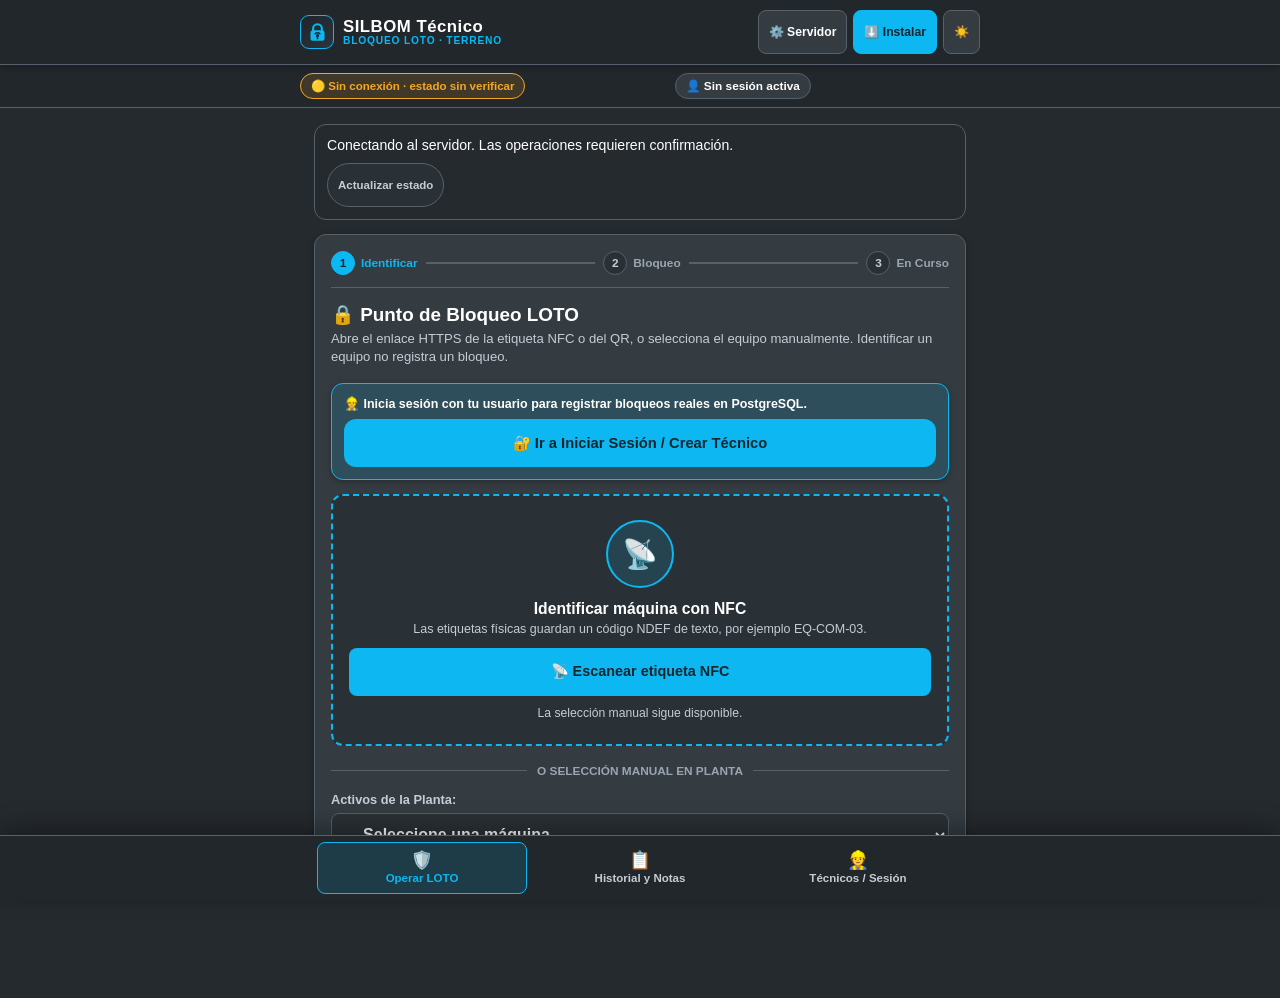
==== android-app/assets/index.html @ 0abb50a2 "fix(auth): complete two-account demo restrictions and verified role navigation" ====
<!DOCTYPE html>
<html lang="es" data-theme="dark">
<head>
  <meta charset="UTF-8">
  <meta name="viewport" content="width=device-width, initial-scale=1.0, viewport-fit=cover">
  <meta http-equiv="Content-Security-Policy" content="frame-src 'none'; object-src 'none'; base-uri 'none'">
  <meta name="theme-color" content="#0CB7F2">
  <meta name="mobile-web-app-capable" content="yes">
  <meta name="apple-mobile-web-app-title" content="SILBOM">
  <meta name="apple-mobile-web-app-capable" content="yes">
  <meta name="apple-mobile-web-app-status-bar-style" content="black-translucent">
  <title>SILBOM Técnico · App LOTO en Terreno</title>
  <link rel="manifest" href="./manifest.webmanifest">
  <link rel="icon" href="./icons/icon-192.png" type="image/png">
  <link rel="apple-touch-icon" href="./icons/apple-touch-icon.png">
  <style>
    /* ==========================================================================
       SISTEMA DE DISEÑO OFICIAL SILBOM · PALETA DE COLORES
       ========================================================================== */
    :root {
      --azul-industrial: #0CB7F2;
      --azul-industrial-dark: #0798C9;
      --azul-pale: rgba(12, 183, 242, 0.14);
      --grafito-industrial: #252A2E;
      --grafito-profundo: #22272B;
      --gris-acero: #343C42;
      --gris-metalico: #56616A;
      --blanco: #FFFFFF;
      --gris-claro: #C4CDD5;
      --texto-grafito: #17252D;

      --verde-seguridad: #66DDB0;
      --verde-pale: rgba(102, 221, 176, 0.14);
      --ambar-industrial: #F5A623;
      --ambar-pale: rgba(245, 166, 35, 0.14);
      --rojo-peligro: #FF7379;
      --rojo-pale: rgba(255, 115, 121, 0.16);

      --bg-body: var(--grafito-industrial);
      --bg-header: var(--grafito-profundo);
      --bg-card: var(--gris-acero);
      --bg-input: #2A3136;
      --border-color: var(--gris-metalico);
      --text-main: var(--blanco);
      --text-muted: var(--gris-claro);
      --text-dim: #9AA5AF;
      --shadow-sm: 0 2px 6px rgba(0, 0, 0, 0.28);
      --shadow-lg: 0 12px 28px rgba(0, 0, 0, 0.48);

      --font-family: 'Inter', -apple-system, BlinkMacSystemFont, "Segoe UI", Roboto, Helvetica, Arial, sans-serif;
      --radius-sm: 8px;
      --radius-md: 12px;
      --radius-lg: 16px;
      --transition: all 0.2s ease;
    }

    [data-theme="light"] {
      --bg-body: #F3F6F9;
      --bg-header: #FFFFFF;
      --bg-card: #FFFFFF;
      --bg-input: #F8FAFC;
      --border-color: #CBD5E1;
      --text-main: #17252D;
      --text-muted: #475569;
      --text-dim: #64748B;
      --shadow-sm: 0 2px 8px rgba(23, 37, 45, 0.06);
      --shadow-lg: 0 10px 25px rgba(23, 37, 45, 0.12);
      --azul-pale: rgba(12, 183, 242, 0.12);
      --verde-pale: rgba(102, 221, 176, 0.18);
      --ambar-pale: rgba(245, 166, 35, 0.16);
      --rojo-pale: rgba(255, 115, 121, 0.14);
    }

    * {
      box-sizing: border-box;
      margin: 0;
      padding: 0;
      -webkit-tap-highlight-color: transparent;
    }

    body {
      font-family: var(--font-family);
      background-color: var(--bg-body);
      color: var(--text-main);
      min-height: 100dvh;
      display: flex;
      flex-direction: column;
      transition: background-color 0.25s ease, color 0.25s ease;
      overflow-x: hidden;
    }

    button {
      font-family: inherit;
      cursor: pointer;
      border: none;
      outline: none;
      transition: var(--transition);
    }

    button:focus-visible,
    input:focus-visible,
    select:focus-visible,
    textarea:focus-visible {
      outline: 2px solid var(--azul-industrial);
      outline-offset: 2px;
    }

    .hidden {
      display: none !important;
    }

    /* ==========================================================================
       CABECERA MÓVIL NATIVA Y SUB-BARRA DE SESIÓN / SERVIDOR
       ========================================================================== */
    .app-header {
      background-color: var(--bg-header);
      border-bottom: 1px solid var(--border-color);
      padding: calc(10px + env(safe-area-inset-top, 0px)) 14px 10px 14px;
      position: sticky;
      top: 0;
      z-index: 120;
      box-shadow: var(--shadow-sm);
    }

    .app-header-row {
      max-width: 680px;
      margin: 0 auto;
      display: flex;
      align-items: center;
      justify-content: space-between;
      gap: 8px;
    }

    .brand-compact {
      display: flex;
      align-items: center;
      gap: 9px;
      min-width: 0;
    }

    .brand-emblem {
      width: 34px;
      height: 34px;
      background: linear-gradient(135deg, #1E2429 0%, #2C353D 100%);
      border: 1.5px solid var(--azul-industrial);
      border-radius: 9px;
      display: flex;
      align-items: center;
      justify-content: center;
      flex-shrink: 0;
    }

    [data-theme="light"] .brand-emblem {
      background: linear-gradient(135deg, #17252D 0%, #223540 100%);
    }

    .brand-emblem svg {
      width: 21px;
      height: 21px;
    }

    .brand-title {
      font-size: 1.05rem;
      font-weight: 900;
      letter-spacing: 0.5px;
      line-height: 1.05;
      color: var(--text-main);
    }

    .brand-sub {
      font-size: 0.64rem;
      font-weight: 800;
      color: var(--azul-industrial);
      letter-spacing: 0.8px;
      text-transform: uppercase;
    }

    .header-actions {
      display: flex;
      align-items: center;
      gap: 6px;
      flex-shrink: 0;
    }

    .icon-pill-btn {
      min-height: 40px;
      padding: 6px 10px;
      border-radius: var(--radius-sm);
      background: var(--bg-card);
      border: 1px solid var(--border-color);
      color: var(--text-main);
      font-size: 0.76rem;
      font-weight: 800;
      display: inline-flex;
      align-items: center;
      gap: 5px;
    }

    .icon-pill-btn:hover {
      border-color: var(--azul-industrial);
    }

    .icon-pill-btn.primary {
      background: var(--azul-industrial);
      border-color: var(--azul-industrial);
      color: var(--texto-grafito);
    }

    .app-status-strip {
      background: var(--bg-header);
      border-bottom: 1px solid var(--border-color);
      padding: 8px 14px;
    }

    .app-status-inner {
      max-width: 680px;
      margin: 0 auto;
      display: flex;
      flex-wrap: wrap;
      align-items: center;
      justify-content: space-between;
      gap: 8px;
    }

    .connection-pill {
      display: inline-flex;
      align-items: center;
      gap: 6px;
      padding: 5px 10px;
      border-radius: 999px;
      font-weight: 800;
      font-size: 0.72rem;
      border: 1px solid var(--border-color);
    }

    .connection-pill.online {
      background: var(--verde-pale);
      color: var(--verde-seguridad);
      border-color: var(--verde-seguridad);
    }

    .connection-pill.offline {
      background: var(--ambar-pale);
      color: var(--ambar-industrial);
      border-color: var(--ambar-industrial);
    }

    .operator-pill {
      font-size: 0.74rem;
      font-weight: 800;
      color: var(--text-main);
      background: var(--bg-card);
      border: 1px solid var(--border-color);
      padding: 5px 10px;
      border-radius: 999px;
    }

    /* Panel desplegable: Conectar a IP del Servidor */
    .server-config-drawer {
      background: var(--bg-card);
      border-bottom: 1px solid var(--border-color);
      padding: 12px 14px;
    }

    .server-config-inner {
      max-width: 680px;
      margin: 0 auto;
      display: flex;
      flex-direction: column;
      gap: 10px;
    }

    .preset-chips {
      display: flex;
      flex-wrap: wrap;
      gap: 6px;
    }

    .chip-btn {
      min-height: 36px;
      padding: 5px 10px;
      border-radius: 999px;
      background: var(--bg-input);
      border: 1px solid var(--border-color);
      color: var(--text-muted);
      font-size: 0.72rem;
      font-weight: 800;
    }

    .chip-btn:hover {
      border-color: var(--azul-industrial);
      color: var(--text-main);
    }

    /* ==========================================================================
       CONTENEDOR PRINCIPAL DE PANTALLAS DEL TÉCNICO (100% FULL-SCREEN MÓVIL)
       ========================================================================== */
    .tech-shell {
      flex: 1;
      width: 100%;
      max-width: 680px;
      margin: 0 auto;
      padding: 16px 14px calc(92px + env(safe-area-inset-bottom, 0px)) 14px;
    }

    .tech-card {
      background: var(--bg-card);
      border: 1px solid var(--border-color);
      border-radius: var(--radius-md);
      padding: 16px;
      box-shadow: var(--shadow-sm);
      margin-bottom: 14px;
    }

    .mobile-screen-title {
      font-size: 1.18rem;
      font-weight: 900;
      color: var(--text-main);
      margin-bottom: 4px;
      display: flex;
      align-items: center;
      gap: 8px;
    }

    .mobile-subtitle {
      font-size: 0.82rem;
      color: var(--text-muted);
      margin-bottom: 16px;
      line-height: 1.4;
    }

    .http-monitor-box {
      font-family: ui-monospace, SFMono-Regular, Menlo, Monaco, Consolas, monospace;
      font-size: 0.74rem;
      font-weight: 800;
      padding: 8px 12px;
      border-radius: var(--radius-sm);
      border: 1px solid var(--border-color);
      background: var(--bg-input);
      color: var(--text-muted);
      word-break: break-word;
    }

    /* ==========================================================================
       STEPPER DE 3 PANTALLAS ENCADENADAS
       ========================================================================== */
    .screen-stepper {
      display: flex;
      align-items: center;
      justify-content: space-between;
      margin-bottom: 16px;
      padding-bottom: 12px;
      border-bottom: 1px solid var(--border-color);
    }

    .step-indicator {
      display: flex;
      align-items: center;
      gap: 6px;
      font-size: 0.74rem;
      font-weight: 800;
      color: var(--text-dim);
      transition: var(--transition);
    }

    .step-indicator .step-badge {
      width: 24px;
      height: 24px;
      border-radius: 50%;
      background: var(--bg-input);
      border: 1px solid var(--border-color);
      display: flex;
      align-items: center;
      justify-content: center;
      font-size: 0.74rem;
      color: var(--text-muted);
      font-weight: 900;
    }

    .step-indicator.active {
      color: var(--azul-industrial);
    }

    .step-indicator.active .step-badge {
      background: var(--azul-industrial);
      color: var(--texto-grafito);
      border-color: var(--azul-industrial);
    }

    .step-indicator.completed {
      color: var(--verde-seguridad);
    }

    .step-indicator.completed .step-badge {
      background: var(--verde-pale);
      color: var(--verde-seguridad);
      border-color: var(--verde-seguridad);
    }

    .step-indicator.locked-active {
      color: var(--rojo-peligro);
    }

    .step-indicator.locked-active .step-badge {
      background: var(--rojo-peligro);
      color: #FFFFFF;
      border-color: var(--rojo-peligro);
      animation: pulseAlert 1.5s infinite;
    }

    @keyframes pulseAlert {
      0%, 100% { transform: scale(1); }
      50% { transform: scale(1.08); }
    }

    .step-connector-line {
      flex: 1;
      height: 2px;
      background: var(--border-color);
      margin: 0 8px;
      transition: var(--transition);
    }

    .step-connector-line.active {
      background: var(--azul-industrial);
    }

    /* Paso 1: NFC + Selección de máquina */
    .nfc-tap-area {
      background: var(--bg-input);
      border: 2px dashed var(--azul-industrial);
      border-radius: var(--radius-md);
      padding: 24px 16px;
      text-align: center;
      cursor: pointer;
      transition: var(--transition);
      margin-bottom: 18px;
    }

    .nfc-tap-area:hover {
      background: var(--azul-pale);
      transform: translateY(-1px);
    }

    .nfc-pulse-ring {
      width: 68px;
      height: 68px;
      background: var(--azul-pale);
      border: 2px solid var(--azul-industrial);
      border-radius: 50%;
      margin: 0 auto 12px auto;
      display: flex;
      align-items: center;
      justify-content: center;
      font-size: 1.8rem;
      animation: pulseAnimation 2s infinite;
    }

    @keyframes pulseAnimation {
      0% { box-shadow: 0 0 0 0 rgba(12, 183, 242, 0.45); }
      70% { box-shadow: 0 0 0 18px rgba(12, 183, 242, 0); }
      100% { box-shadow: 0 0 0 0 rgba(12, 183, 242, 0); }
    }

    .nfc-tap-btn {
      background: var(--azul-industrial);
      color: var(--texto-grafito);
      font-weight: 900;
      padding: 12px 18px;
      border-radius: var(--radius-sm);
      font-size: 0.9rem;
      margin-top: 12px;
      display: inline-flex;
      align-items: center;
      justify-content: center;
      min-height: 48px;
    }

    .or-divider {
      display: flex;
      align-items: center;
      text-align: center;
      color: var(--text-dim);
      font-size: 0.74rem;
      font-weight: 800;
      margin: 14px 0;
    }

    .or-divider::before,
    .or-divider::after {
      content: '';
      flex: 1;
      border-bottom: 1px solid var(--border-color);
    }

    .or-divider span {
      padding: 0 10px;
    }

    /* Campos e inputs touch >= 48px */
    .field-group {
      margin-bottom: 14px;
    }

    .field-label {
      display: block;
      font-size: 0.8rem;
      font-weight: 800;
      color: var(--text-muted);
      margin-bottom: 6px;
    }

    .field-control {
      width: 100%;
      min-height: 48px;
      padding: 11px 12px;
      background: var(--bg-input);
      border: 1px solid var(--border-color);
      border-radius: var(--radius-sm);
      color: var(--text-main);
      font-family: inherit;
      font-size: 0.9rem;
      font-weight: 600;
    }

    textarea.field-control {
      min-height: 78px;
      resize: vertical;
    }

    .field-control:focus {
      border-color: var(--azul-industrial);
      outline: none;
    }

    /* Paso 2: Tarjeta objetivo + Tipo intervención + DS 594 */
    .target-machine-card {
      background: var(--bg-input);
      border: 1px solid var(--border-color);
      border-radius: var(--radius-md);
      padding: 12px 14px;
      display: flex;
      align-items: center;
      gap: 12px;
      margin-bottom: 14px;
    }

    .target-machine-icon {
      width: 48px;
      height: 48px;
      background: var(--azul-pale);
      border: 1px solid var(--azul-industrial);
      border-radius: var(--radius-sm);
      display: flex;
      align-items: center;
      justify-content: center;
      font-size: 1.5rem;
      flex-shrink: 0;
    }

    .target-machine-info h3 {
      font-size: 0.96rem;
      color: var(--text-main);
      font-weight: 900;
    }

    .target-machine-info p {
      font-size: 0.8rem;
      color: var(--text-muted);
    }

    .intervention-type-group {
      display: grid;
      grid-template-columns: 1fr 1fr;
      gap: 10px;
      margin-bottom: 16px;
    }

    .type-card {
      background: var(--bg-input);
      border: 2px solid var(--border-color);
      border-radius: var(--radius-md);
      padding: 14px 8px;
      text-align: center;
      cursor: pointer;
      min-height: 92px;
      transition: var(--transition);
    }

    .type-card.selected {
      border-color: var(--azul-industrial);
      background: var(--azul-pale);
    }

    .type-card .icon {
      font-size: 1.55rem;
      margin-bottom: 4px;
      display: block;
    }

    .type-card .title {
      font-size: 0.84rem;
      font-weight: 900;
      color: var(--text-main);
      display: block;
    }

    .type-card .desc {
      font-size: 0.72rem;
      color: var(--text-muted);
      margin-top: 2px;
      display: block;
    }

    .legal-confirmation-box {
      background: var(--bg-input);
      border: 1px solid var(--border-color);
      border-radius: var(--radius-sm);
      padding: 12px;
      margin-bottom: 16px;
      display: flex;
      gap: 10px;
      align-items: flex-start;
    }

    .legal-confirmation-box input[type="checkbox"] {
      width: 22px;
      height: 22px;
      min-width: 22px;
      accent-color: var(--azul-industrial);
      cursor: pointer;
      margin-top: 2px;
    }

    .legal-confirmation-box label {
      font-size: 0.78rem;
      color: var(--text-main);
      font-weight: 700;
      line-height: 1.45;
      cursor: pointer;
    }

    /* Botones industriales de acción (>= 48px táctil) */
    .btn-primary-blue {
      width: 100%;
      min-height: 48px;
      padding: 12px 16px;
      background: var(--azul-industrial);
      color: var(--texto-grafito);
      font-size: 0.92rem;
      font-weight: 900;
      border-radius: var(--radius-md);
      display: flex;
      align-items: center;
      justify-content: center;
      gap: 8px;
    }

    .btn-primary-blue:hover:not(:disabled) {
      background: var(--azul-industrial-dark);
    }

    .btn-action-primary {
      width: 100%;
      min-height: 52px;
      padding: 13px 16px;
      background: var(--rojo-peligro);
      color: #FFFFFF;
      font-size: 0.95rem;
      font-weight: 900;
      border-radius: var(--radius-md);
      box-shadow: 0 4px 14px rgba(255, 115, 121, 0.38);
      display: flex;
      align-items: center;
      justify-content: center;
      gap: 8px;
    }

    .btn-action-primary:disabled {
      opacity: 0.45;
      cursor: not-allowed;
      box-shadow: none;
    }

    .btn-action-unlock {
      width: 100%;
      min-height: 52px;
      padding: 13px 16px;
      background: var(--verde-seguridad);
      color: var(--texto-grafito);
      font-size: 0.95rem;
      font-weight: 900;
      border-radius: var(--radius-md);
      box-shadow: 0 4px 14px rgba(102, 221, 176, 0.35);
      display: flex;
      align-items: center;
      justify-content: center;
      gap: 8px;
    }

    .btn-step-secondary {
      width: 100%;
      min-height: 48px;
      background: var(--bg-input);
      border: 1px dashed var(--border-color);
      color: var(--text-main);
      margin-top: 10px;
      padding: 10px 12px;
      border-radius: var(--radius-sm);
      font-size: 0.82rem;
      font-weight: 800;
    }

    .btn-step-secondary:hover {
      border-color: var(--azul-industrial);
      color: var(--azul-industrial);
    }

    .btn-link-muted {
      width: 100%;
      min-height: 48px;
      background: transparent;
      color: var(--text-muted);
      margin-top: 8px;
      font-size: 0.84rem;
      font-weight: 700;
    }

    /* Paso 3: Banner activo + Cronómetro + Tabla ticket */
    .locked-state-banner {
      background: var(--rojo-pale);
      border: 2px solid var(--rojo-peligro);
      border-radius: var(--radius-md);
      padding: 18px 14px;
      text-align: center;
      margin-bottom: 14px;
      animation: pulseBorder 2s infinite ease-in-out;
    }

    @keyframes pulseBorder {
      0% { border-color: rgba(255, 115, 121, 0.45); }
      50% { border-color: rgba(255, 115, 121, 1); }
      100% { border-color: rgba(255, 115, 121, 0.45); }
    }

    .locked-state-badge {
      display: inline-flex;
      align-items: center;
      gap: 6px;
      background: var(--rojo-peligro);
      color: #FFFFFF;
      font-weight: 900;
      font-size: 0.78rem;
      padding: 5px 12px;
      border-radius: 20px;
      margin-bottom: 8px;
      text-transform: uppercase;
    }

    .locked-machine-title {
      font-size: 1.08rem;
      font-weight: 900;
      color: var(--text-main);
      margin-bottom: 4px;
    }

    .locked-timer-display {
      font-size: 2rem;
      font-weight: 900;
      color: var(--rojo-peligro);
      font-variant-numeric: tabular-nums;
      margin: 6px 0;
    }

    .multi-loto-selector-box {
      background: var(--rojo-pale);
      border: 1px solid var(--rojo-peligro);
      border-radius: var(--radius-sm);
      padding: 12px;
      margin-bottom: 14px;
    }

    .locked-details-table {
      width: 100%;
      margin: 12px 0;
      font-size: 0.84rem;
      border-collapse: collapse;
      text-align: left;
    }

    .locked-details-table td {
      padding: 7px 4px;
      border-bottom: 1px solid var(--border-color);
      vertical-align: top;
    }

    .locked-details-table td.label {
      color: var(--text-muted);
      font-weight: 700;
      width: 38%;
    }

    .locked-details-table td.val {
      color: var(--text-main);
      font-weight: 800;
      word-break: break-word;
    }

    /* Pestaña 2: Historial y Notas */
    .audit-filter-bar {
      display: flex;
      flex-wrap: wrap;
      gap: 8px;
      margin-bottom: 14px;
    }

    .filter-chip {
      min-height: 40px;
      background: var(--bg-card);
      color: var(--text-muted);
      border: 1px solid var(--border-color);
      border-radius: 999px;
      padding: 6px 14px;
      font-size: 0.78rem;
      font-weight: 800;
    }

    .filter-chip.active {
      background: var(--azul-industrial);
      color: var(--texto-grafito);
      border-color: var(--azul-industrial);
    }

    .mobile-history-list {
      display: flex;
      flex-direction: column;
      gap: 10px;
    }

    .mobile-history-card {
      background: var(--bg-card);
      border: 1px solid var(--border-color);
      border-radius: var(--radius-md);
      padding: 14px;
      text-align: left;
      width: 100%;
      color: var(--text-main);
      display: flex;
      flex-direction: column;
      gap: 7px;
      box-shadow: var(--shadow-sm);
    }

    .mobile-history-card.is-active {
      border-left: 4px solid var(--rojo-peligro);
    }

    .mobile-history-card.is-closed {
      border-left: 4px solid var(--verde-seguridad);
    }

    .mobile-history-top {
      display: flex;
      justify-content: space-between;
      align-items: center;
      gap: 8px;
      font-size: 0.82rem;
      font-weight: 900;
    }

    .mobile-history-meta {
      font-size: 0.78rem;
      color: var(--text-muted);
      display: flex;
      flex-wrap: wrap;
      justify-content: space-between;
      gap: 6px;
    }

    /* ==========================================================================
       BARRA DE NAVEGACIÓN INFERIOR FIJA (SIEMPRE VISIBLE EN LA APP ANDROID)
       ========================================================================== */
    .mobile-bottom-nav {
      position: fixed;
      left: 0;
      right: 0;
      bottom: 0;
      background: var(--bg-header);
      border-top: 1px solid var(--border-color);
      box-shadow: 0 -6px 24px rgba(0, 0, 0, 0.35);
      z-index: 180;
      padding: 6px 10px calc(6px + env(safe-area-inset-bottom, 0px)) 10px;
      display: flex;
      gap: 8px;
      justify-content: center;
    }

    .mobile-nav-btn {
      flex: 1;
      max-width: 210px;
      min-height: 52px;
      border-radius: var(--radius-sm);
      background: transparent;
      color: var(--text-muted);
      border: 1px solid transparent;
      display: flex;
      flex-direction: column;
      align-items: center;
      justify-content: center;
      gap: 2px;
      font-size: 0.72rem;
      font-weight: 800;
      padding: 4px 6px;
    }

    .mobile-nav-btn .nav-ico {
      font-size: 1.1rem;
      line-height: 1;
    }

    .mobile-nav-btn.active {
      background: var(--azul-pale);
      color: var(--azul-industrial);
      border-color: var(--azul-industrial);
    }

    /* ==========================================================================
       MODALES (FICHA DE AUDITORÍA + INSTALADOR ANDROID)
       ========================================================================== */
    .silbom-modal-backdrop {
      position: fixed;
      inset: 0;
      background: rgba(12, 16, 20, 0.78);
      backdrop-filter: blur(4px);
      z-index: 300;
      display: flex;
      align-items: center;
      justify-content: center;
      padding: 12px;
    }

    .silbom-modal {
      background: var(--bg-card);
      border: 1px solid var(--border-color);
      border-radius: var(--radius-lg);
      box-shadow: var(--shadow-lg);
      width: 100%;
      max-width: 640px;
      max-height: 90dvh;
      display: flex;
      flex-direction: column;
      overflow: hidden;
    }

    .silbom-modal-header {
      background: var(--bg-header);
      border-bottom: 1px solid var(--border-color);
      padding: 12px 16px;
      display: flex;
      align-items: center;
      justify-content: space-between;
      gap: 10px;
    }

    .silbom-modal-close {
      background: var(--bg-input);
      border: 1px solid var(--border-color);
      color: var(--text-main);
      border-radius: var(--radius-sm);
      min-width: 44px;
      min-height: 44px;
      font-weight: 900;
      font-size: 1rem;
    }

    .silbom-modal-body {
      padding: 16px;
      overflow-y: auto;
      display: flex;
      flex-direction: column;
      gap: 14px;
    }

    .kpi-status-tag {
      display: inline-block;
      padding: 4px 10px;
      border-radius: 6px;
      font-size: 0.72rem;
      font-weight: 800;
    }

    .tag-green { background-color: var(--verde-pale); color: var(--verde-seguridad); }
    .tag-red { background-color: var(--rojo-pale); color: var(--rojo-peligro); }
    .tag-blue { background-color: var(--azul-pale); color: var(--azul-industrial); }
    .tag-amber { background-color: var(--ambar-pale); color: var(--ambar-industrial); }

    .audit-meta-grid {
      display: grid;
      grid-template-columns: repeat(auto-fit, minmax(150px, 1fr));
      gap: 8px;
    }

    .audit-meta-item {
      background: var(--bg-input);
      border: 1px solid var(--border-color);
      border-radius: var(--radius-sm);
      padding: 10px;
    }

    .audit-meta-label {
      display: block;
      font-size: 0.68rem;
      font-weight: 800;
      text-transform: uppercase;
      color: var(--text-dim);
      margin-bottom: 3px;
    }

    .audit-meta-value {
      font-size: 0.84rem;
      font-weight: 800;
      color: var(--text-main);
      word-break: break-word;
    }

    .audit-notes-box {
      border-radius: var(--radius-md);
      padding: 12px 14px;
      border: 1px solid var(--border-color);
      background: var(--bg-input);
    }

    .audit-notes-box.decrypted {
      border-color: var(--verde-seguridad);
      background: var(--verde-pale);
    }

    .audit-notes-box.locked {
      border-color: var(--ambar-industrial);
      background: var(--ambar-pale);
    }

    .audit-notes-text {
      margin-top: 8px;
      font-size: 0.9rem;
      line-height: 1.5;
      color: var(--text-main);
      white-space: pre-wrap;
      word-break: break-word;
      background: var(--bg-card);
      border: 1px solid var(--border-color);
      border-radius: var(--radius-sm);
      padding: 10px 12px;
    }

    .event-timeline {
      display: flex;
      flex-direction: column;
      gap: 8px;
      border-left: 2px solid var(--azul-industrial);
      padding-left: 12px;
      margin-left: 4px;
    }

    .event-timeline-item {
      background: var(--bg-input);
      border: 1px solid var(--border-color);
      border-radius: var(--radius-sm);
      padding: 8px 12px;
      display: flex;
      flex-wrap: wrap;
      justify-content: space-between;
      align-items: center;
      gap: 6px;
      font-size: 0.78rem;
    }

    /* Toast */
    .toast-notification {
      position: fixed;
      top: 72px;
      left: 50%;
      transform: translateX(-50%) translateY(-120px);
      width: calc(100% - 28px);
      max-width: 520px;
      background: var(--bg-card);
      border-left: 4px solid var(--azul-industrial);
      color: var(--text-main);
      padding: 12px 16px;
      border-radius: var(--radius-sm);
      box-shadow: var(--shadow-lg);
      font-size: 0.85rem;
      font-weight: 800;
      z-index: 900;
      opacity: 0;
      transition: all 0.25s ease;
      display: flex;
      align-items: center;
      gap: 10px;
      pointer-events: none;
    }

    .toast-notification.show {
      transform: translateX(-50%) translateY(0);
      opacity: 1;
    }
    .operation-panel { padding: 12px; margin-bottom: 14px; border: 1px solid var(--gris-metalico); border-radius: 12px; }
    #operation-status { overflow-wrap: anywhere; font-size: .88rem; margin-bottom: 10px; }
    #operation-status[data-kind="warning"], #operation-status[data-kind="error"] { color: var(--text-main); font-weight: 700; }
    .field-control, .field-select { font-size: 16px; min-height: 44px; }
    button, .icon-pill-btn, .chip-btn { min-height: 44px; }
    .target-machine-info, .brand-compact, .operator-pill { min-width: 0; overflow-wrap: anywhere; }
    .tech-shell { padding-bottom: calc(110px + env(safe-area-inset-bottom)); }
    @media (max-width: 420px) {
      .app-header-row, .app-status-inner { flex-wrap: wrap; }
      .header-actions { flex-wrap: wrap; }
      .screen-stepper { gap: 4px; }
      .step-indicator { font-size: .75rem; }
      .tech-card { padding: 14px; }
      .toast-notification { max-width: calc(100vw - 24px); white-space: normal; }
    }
  </style>
</head>
<body>

  <!-- ========================================================================
       HEADER MÓVIL DE LA PWA
       ======================================================================== -->
  <header class="app-header">
    <div class="app-header-row">
      <div class="brand-compact">
        <div class="brand-emblem" title="SILBOM · PWA para técnicos">
          <svg viewBox="0 0 24 24" fill="none" xmlns="http://www.w3.org/2000/svg">
            <path d="M7 10V7.5C7 4.74 9.24 2.5 12 2.5C14.76 2.5 17 4.74 17 7.5V10" stroke="#0CB7F2" stroke-width="2.4" stroke-linecap="round"/>
            <rect x="4" y="9.5" width="16" height="12" rx="3" fill="#0CB7F2"/>
            <circle cx="12" cy="15.5" r="1.8" fill="#17252D"/>
            <path d="M12 17.3V19" stroke="#17252D" stroke-width="1.8" stroke-linecap="round"/>
            <path d="M9.2 13.5C10 12.7 11 12.3 12 12.3C13 12.3 14 12.7 14.8 13.5" stroke="#17252D" stroke-width="1.5" stroke-linecap="round"/>
          </svg>
        </div>
        <div>
          <div class="brand-title">SILBOM Técnico</div>
          <div class="brand-sub">Bloqueo LOTO · Terreno</div>
        </div>
      </div>

      <div class="header-actions">
        <button type="button" class="icon-pill-btn" id="btn-toggle-server-cfg" onclick="toggleServerConfigDrawer()" title="Configurar servidor HTTPS">
          ⚙️ Servidor
        </button>
        <button type="button" class="icon-pill-btn primary" id="btn-open-install-modal" onclick="openInstallModal()" title="Instalar PWA o descargar la interfaz">
          ⬇️ Instalar
        </button>
        <button type="button" class="icon-pill-btn" id="theme-toggle" onclick="toggleTheme()" title="Cambiar tema claro/oscuro">
          <span id="theme-icon">☀️</span>
        </button>
      </div>
    </div>
  </header>

  <!-- Sub-barra de estado en vivo -->
  <div class="app-status-strip">
    <div class="app-status-inner">
      <span class="connection-pill offline" id="api-connection-badge" aria-live="polite">
        🟡 Conectando · estado sin verificar
      </span>
      <span class="operator-pill" id="mobile-operator-pill" aria-live="polite">
        👤 Sin sesión activa
      </span>
    </div>
  </div>

  <!-- Drawer desplegable: Conectar a IP del Servidor -->
  <section class="server-config-drawer hidden" id="server-config-drawer" aria-label="Configuración de conexión con servidor SILBOM">
    <div class="server-config-inner">
      <div style="display: flex; justify-content: space-between; align-items: center; gap: 8px;">
        <strong style="font-size: 0.84rem; color: var(--azul-industrial);">⚙️ Conectar a IP del Servidor</strong>
        <button type="button" class="chip-btn" onclick="toggleServerConfigDrawer(false)">Cerrar ✕</button>
      </div>
      <div class="field-group" style="margin-bottom: 0;">
        <label class="field-label" for="server-url-input">URL base del backend Spring Boot (sin /api/v1):</label>
        <input type="url" id="server-url-input" class="field-control" placeholder="https://192.168.1.50:8443">
      </div>
      <div class="preset-chips">
        <button type="button" class="chip-btn" onclick="setServerUrlPreset(window.location.origin)">Usar este servidor</button>
        <button type="button" class="chip-btn" onclick="setServerUrlPreset('https://localhost:8443')">HTTPS local</button>
      </div>
      <button type="button" class="btn-primary-blue" onclick="applyAndTestServerConnection()">
        🔌 Guardar IP y Probar Conexión
      </button>
    </div>
  </section>

  <!-- ========================================================================
       CONTENEDOR PRINCIPAL DE LAS 3 PANTALLAS DEL TÉCNICO
       ======================================================================== -->
  <main class="tech-shell">

    <!-- PESTAÑA 1: OPERAR LOTO (3 PASOS + NFC/QR + MULTI-LOTO) -->
    <section id="tech-tab-operar" aria-label="Operación LOTO en terreno">
      <div class="operation-panel" aria-label="Estado de comunicación">
        <p id="operation-status" role="status" aria-live="polite">Conectando al servidor. Las operaciones requieren confirmación.</p>
        <button type="button" class="chip-btn" onclick="refreshConnection()">Actualizar estado</button>
        <button type="button" class="chip-btn hidden" id="btn-retry-operation" onclick="retryPendingOperation()">Reintentar misma solicitud</button>
      </div>
      <div class="tech-card">
        <div class="screen-stepper" aria-label="Flujo de 3 pantallas encadenadas">
          <div class="step-indicator active" id="stepper-item-1">
            <span class="step-badge">1</span>
            <span>Identificar</span>
          </div>
          <div class="step-connector-line" id="stepper-line-1"></div>
          <div class="step-indicator" id="stepper-item-2">
            <span class="step-badge">2</span>
            <span>Bloqueo</span>
          </div>
          <div class="step-connector-line" id="stepper-line-2"></div>
          <div class="step-indicator" id="stepper-item-3">
            <span class="step-badge">3</span>
            <span>En Curso</span>
          </div>
        </div>

        <!-- PASO 1: IDENTIFICACIÓN NFC/QR O MANUAL -->
        <div id="tech-step-1">
          <h1 class="mobile-screen-title">🔒 Punto de Bloqueo LOTO</h1>
          <p class="mobile-subtitle">Abre el enlace HTTPS de la etiqueta NFC o del QR, o selecciona el equipo manualmente. Identificar un equipo no registra un bloqueo.</p>

          <div id="guest-login-nudge" class="tech-card" style="background: var(--azul-pale); border-color: var(--azul-industrial); padding: 12px; margin-bottom: 14px;">
            <p style="font-size: 0.78rem; color: var(--text-main); font-weight: 700; margin-bottom: 8px;">
              👷 Inicia sesión con tu usuario para registrar bloqueos reales en PostgreSQL.
            </p>
            <button type="button" class="btn-primary-blue" onclick="switchMobileTab('tecnicos')">
              🔐 Ir a Iniciar Sesión / Crear Técnico
            </button>
          </div>

          <div class="nfc-tap-area" aria-label="Lectura NFC nativa de Android">
            <div class="nfc-pulse-ring">📡</div>
            <strong style="color: var(--text-main); display: block; font-size: 0.98rem;">Identificar máquina con NFC</strong>
            <span style="font-size: 0.78rem; color: var(--text-muted); display: block; margin-top: 4px;">
              Las etiquetas físicas guardan un código NDEF de texto, por ejemplo EQ-COM-03.
            </span>
            <button type="button" id="btn-start-nfc" class="nfc-tap-btn" onclick="startNativeNfcScan()" style="border: 0; cursor: pointer; width: 100%;">📡 Escanear etiqueta NFC</button>
            <button type="button" id="btn-cancel-nfc" class="btn-step-secondary hidden" onclick="cancelNativeNfcScan()" style="margin-top: 10px;">Cancelar lectura NFC</button>
            <p id="nfc-scan-status" role="status" aria-live="polite" style="font-size: 0.76rem; margin-top: 10px; color: var(--text-muted);">La selección manual sigue disponible.</p>
          </div>

          <div class="or-divider"><span>O SELECCIÓN MANUAL EN PLANTA</span></div>

          <div class="field-group" style="margin-bottom: 0;">
            <label class="field-label" for="manual-machine-select">Activos de la Planta:</label>
            <select class="field-control" id="manual-machine-select" onchange="simulateManualSelect(this.value)">
              <option value="" disabled selected>-- Seleccione una máquina --</option>
            </select>
          </div>
        </div>

        <!-- PASO 2: FORMULARIO ÁGIL DE BLOQUEO -->
        <div id="tech-step-2" class="hidden">
          <div class="target-machine-card">
            <div class="target-machine-icon" id="target-card-icon">📦</div>
            <div class="target-machine-info">
              <h3 id="form-machine-code">EQ-ENV-01</h3>
              <p id="form-machine-name">Envasadora Rotativa Automática</p>
              <p id="form-machine-status" style="color: var(--verde-seguridad); font-size: 0.75rem; font-weight: 900;">🟢 ESTADO: OPERATIVO</p>
            </div>
          </div>

          <button type="button" class="btn-step-secondary hidden" id="btn-step2-view-active" style="margin-top: 0; margin-bottom: 14px;" onclick="openActiveLocksForSelectedMachine()">
            🔓 Ver bloqueo(s) activo(s) de este equipo → Paso 3
          </button>

          <label class="field-label">1. Tipo de Intervención:</label>
          <div class="intervention-type-group">
            <div class="type-card selected" id="card-type-corrective" role="button" tabindex="0" aria-pressed="true" onclick="selectInterventionType('correctiva')" onkeydown="handleActivateKey(event, () => selectInterventionType('correctiva'))">
              <span class="icon">🛠️</span>
              <span class="title">Falla Correctiva</span>
              <span class="desc">Avería no programada</span>
            </div>
            <div class="type-card" id="card-type-preventive" role="button" tabindex="0" aria-pressed="false" onclick="selectInterventionType('preventiva')" onkeydown="handleActivateKey(event, () => selectInterventionType('preventiva'))">
              <span class="icon">⚙️</span>
              <span class="title">Mantención Prev.</span>
              <span class="desc">Pauta programada</span>
            </div>
          </div>

          <div class="field-group">
            <label class="field-label" for="field-reason">2. Motivo Específico:</label>
            <select class="field-control" id="field-reason"></select>
          </div>

          <div class="field-group" id="group-referencia-falla">
            <label class="field-label" for="field-referencia-falla">2b. Referencia de Falla (Obligatoria en Correctiva):</label>
            <input type="text" id="field-referencia-falla" class="field-control" placeholder="Ej: FALLA-2026-001" maxlength="80">
          </div>

          <div class="field-group">
            <label class="field-label" for="field-notas">3. Notas de Auditoría (Cifrado AES-256-GCM en BD):</label>
            <textarea id="field-notas" class="field-control" rows="2" maxlength="2000" placeholder="Opcional: detalle técnico confidencial (máx. 2000 caracteres)..."></textarea>
          </div>

          <div class="legal-confirmation-box">
            <input type="checkbox" id="check-padlock" onchange="toggleSubmitButton()">
            <label for="check-padlock">
              <strong>Cumplimiento Legal (DS 594):</strong> Aplicaré mi candado físico personal y tarjeta de advertencia en el desconectador principal antes de intervenir.
            </label>
          </div>

          <button type="button" class="btn-action-primary" id="btn-submit-lock" disabled onclick="executeDigitalLock()">
            🔒 ACTIVAR BLOQUEO DIGITAL LOTO
          </button>

          <button type="button" class="btn-link-muted" onclick="cancelToStep1()">
            ← Cancelar y elegir otro equipo
          </button>
        </div>

        <!-- PASO 3: BLOQUEO ACTIVO + MULTI-LOTO + LIBERACIÓN -->
        <div id="tech-step-3" class="hidden">
          <div class="locked-state-banner">
            <div class="locked-state-badge" id="locked-state-badge">🔴 BLOQUEO LOTO ACTIVO</div>
            <div class="locked-machine-title" id="locked-banner-machine">EQ-ENV-01 · Envasadora Rotativa</div>
            <div style="font-size: 0.8rem; color: var(--text-muted);" id="locked-banner-subtitle">Activo desenergizado y asegurado</div>
            <div class="locked-timer-display" id="active-lock-timer">00:00:00</div>
            <span style="font-size: 0.74rem; color: var(--text-dim);">Cronómetro en línea de fuego</span>
          </div>

          <div class="multi-loto-selector-box hidden" id="group-unlock-ticket">
            <label class="field-label" for="unlock-ticket-select" style="color: var(--rojo-peligro);">
              🔐 Multi-LOTO: Selecciona tu ticket/candado a liberar
            </label>
            <select class="field-control" id="unlock-ticket-select" onchange="onSelectUnlockTicket(this.value)"></select>
          </div>

          <table class="locked-details-table">
            <tr>
              <td class="label">Ticket ID:</td>
              <td class="val" id="locked-detail-ticket-id">—</td>
            </tr>
            <tr>
              <td class="label">Técnico Resp.:</td>
              <td class="val" id="locked-detail-tech">—</td>
            </tr>
            <tr>
              <td class="label">Tipo de Orden:</td>
              <td class="val" id="locked-detail-type">—</td>
            </tr>
            <tr>
              <td class="label">Motivo:</td>
              <td class="val" id="locked-detail-reason">—</td>
            </tr>
            <tr id="locked-detail-notes-row" class="hidden">
              <td class="label">Notas (AES-GCM):</td>
              <td class="val" id="locked-detail-notes">—</td>
            </tr>
            <tr>
              <td class="label">Inicio Bloqueo:</td>
              <td class="val" id="locked-detail-time">—</td>
            </tr>
          </table>

          <div style="background: var(--bg-input); border-radius: var(--radius-sm); padding: 10px 12px; margin-bottom: 14px; font-size: 0.8rem; color: var(--text-muted); border-left: 3px solid var(--verde-seguridad);">
            💡 <strong>Desbloqueo Seguro:</strong> Solo el dueño del ticket puede liberar su candado digital (el servidor rechaza con <code>403</code> a otros usuarios).
          </div>

          <button type="button" class="btn-action-unlock" id="btn-unlock-lock" onclick="executeDigitalUnlock()">
            🔓 RETIRAR CANDADO Y LIBERAR EQUIPO
          </button>

          <button type="button" class="btn-step-secondary" id="btn-step3-add-lock" onclick="openStep2ForCurrentMachine()">
            ➕ Añadir otro bloqueo en este equipo (Multi-LOTO)
          </button>
          <button type="button" class="btn-link-muted" onclick="cancelToStep1()">
            ← Volver a lista de equipos
          </button>
        </div>
      </div>
    </section>

    <!-- PESTAÑA 2: HISTORIAL Y NOTAS DE AUDITORÍA -->
    <section id="tech-tab-historial" class="hidden" aria-label="Historial de bloqueos y notas descifradas">
      <div class="tech-card" style="margin-bottom: 12px;">
        <h2 class="mobile-screen-title">📋 Historial y Notas LOTO</h2>
        <p class="mobile-subtitle" style="margin-bottom: 12px;">Consulta bloqueos activos y cerrados. Toca una tarjeta para abrir su ficha completa y ver notas descifradas.</p>

        <div class="audit-filter-bar" style="margin-bottom: 0;" role="group" aria-label="Filtro de bloqueos">
          <button type="button" class="filter-chip active" data-audit-filter="ALL" onclick="setAuditFilter('ALL')">Todos</button>
          <button type="button" class="filter-chip" data-audit-filter="ACTIVO" onclick="setAuditFilter('ACTIVO')">🔴 Activos</button>
          <button type="button" class="filter-chip" data-audit-filter="CERRADO" onclick="setAuditFilter('CERRADO')">🟢 Cerrados (Histórico)</button>
        </div>
      </div>

      <div class="mobile-history-list" id="mobile-history-list"></div>
    </section>

    <!-- PESTAÑA 3: TÉCNICOS Y SESIÓN EN MEMORIA -->
    <section id="tech-tab-tecnicos" class="hidden" aria-label="Sesión HTTP Basic y alta de técnicos">
      <div class="tech-card">
        <h2 class="mobile-screen-title">👷 Sesión en Memoria</h2>
        <p id="mobile-session-summary" style="font-size: 0.84rem; color: var(--text-main); font-weight: 800; margin-bottom: 10px;">
          Sin sesión activa (Solo lectura pública)
        </p>

        <form onsubmit="event.preventDefault(); loginFromMobilePanel();" style="display: flex; flex-direction: column; gap: 10px;">
          <input type="text" id="mobile-auth-user" class="field-control" placeholder="Usuario (ej: tecnico1 o supervisor-local)" autocomplete="username">
          <input type="password" id="mobile-auth-pass" class="field-control" placeholder="Contraseña" autocomplete="current-password">
          <div style="display: flex; gap: 8px;">
            <button type="submit" class="btn-primary-blue" style="flex: 1;">🔑 Iniciar Sesión</button>
            <button type="button" class="chip-btn hidden" id="mobile-btn-logout" style="min-height: 48px; padding: 0 16px; color: var(--rojo-peligro); border-color: var(--rojo-peligro);" onclick="logoutOperator()">Salir</button>
          </div>
        </form>

        <div style="margin-top: 12px;">
          <div style="font-size: 0.72rem; font-weight: 800; color: var(--text-dim); margin-bottom: 4px;">MONITOR HTTP EN VIVO</div>
          <div class="http-monitor-box" id="http-status-monitor" aria-live="polite">
            HTTP · Esperando conexión...
          </div>
        </div>
      </div>

      <div class="tech-card">
        <div style="font-size: 0.84rem; font-weight: 900; color: var(--verde-seguridad); margin-bottom: 10px;">
          ➕ CREAR NUEVO TÉCNICO (BCrypt 12)
        </div>
        <form id="mobile-create-tech-form" onsubmit="event.preventDefault(); createTechnicianFromForm();" style="display: flex; flex-direction: column; gap: 10px;">
          <div class="field-group" style="margin-bottom: 0;">
            <label class="field-label" for="mtech-nombre">Nombre completo</label>
            <input type="text" id="mtech-nombre" class="field-control" required minlength="3" maxlength="80" placeholder="Ej: Bastián Araya">
          </div>
          <div class="field-group" style="margin-bottom: 0;">
            <label class="field-label" for="mtech-username">Username (3-50 caracteres, sin espacios)</label>
            <input type="text" id="mtech-username" class="field-control" required pattern="[a-zA-Z0-9._-]{3,50}" placeholder="Ej: b.araya">
          </div>
          <div class="field-group" style="margin-bottom: 0;">
            <label class="field-label" for="mtech-password">Contraseña (mínimo 12 caracteres)</label>
            <input type="password" id="mtech-password" class="field-control" required minlength="12" maxlength="72" placeholder="Ej: Tecnico2026!">
          </div>
          <div class="field-group" style="margin-bottom: 0;">
            <label class="field-label" for="mtech-rol">Rol de Acceso</label>
            <select id="mtech-rol" class="field-control">
              <option value="TECNICO" selected>TECNICO (Operación en terreno)</option>
              <option value="SUPERVISOR">SUPERVISOR (Consola + Auditoría total)</option>
            </select>
          </div>

          <div id="mobile-sup-auth-box" style="background: var(--bg-input); border: 1px dashed var(--ambar-industrial); border-radius: var(--radius-sm); padding: 10px;">
            <p style="font-size: 0.74rem; color: var(--ambar-industrial); font-weight: 800; margin-bottom: 8px;">
              🔐 Autorización de Supervisor (POST /api/v1/tecnicos exige ROLE_SUPERVISOR)
            </p>
            <div style="display: flex; flex-direction: column; gap: 8px;">
              <input type="text" id="mtech-sup-user" class="field-control" placeholder="Usuario supervisor (ej: supervisor-local)" autocomplete="off">
              <input type="password" id="mtech-sup-pass" class="field-control" placeholder="Contraseña de supervisor" autocomplete="off">
            </div>
          </div>

          <label style="display: flex; align-items: center; gap: 8px; font-size: 0.8rem; font-weight: 700; color: var(--text-main); cursor: pointer;">
            <input type="checkbox" id="mtech-autologin" checked style="width: 20px; height: 20px; accent-color: var(--azul-industrial);">
            Iniciar sesión automáticamente con este nuevo técnico
          </label>

          <button type="submit" class="btn-action-unlock" id="mtech-submit-btn">
            👷 CREAR Y ACTIVAR TÉCNICO
          </button>
        </form>
      </div>
    </section>

  </main>

  <!-- ========================================================================
       BARRA DE NAVEGACIÓN INFERIOR FIJA DEL TÉCNICO
       ======================================================================== -->
  <nav class="mobile-bottom-nav" id="mobile-bottom-nav" aria-label="Navegación de la app móvil">
    <button type="button" class="mobile-nav-btn active" id="mnav-operar" onclick="switchMobileTab('operar')">
      <span class="nav-ico">🛡️</span>
      <span>Operar LOTO</span>
    </button>
    <button type="button" class="mobile-nav-btn" id="mnav-historial" onclick="switchMobileTab('historial')">
      <span class="nav-ico">📋</span>
      <span>Historial y Notas</span>
    </button>
    <button type="button" class="mobile-nav-btn" id="mnav-tecnicos" onclick="switchMobileTab('tecnicos')">
      <span class="nav-ico">👷</span>
      <span>Técnicos / Sesión</span>
    </button>
  </nav>

  <!-- ========================================================================
       MODAL: FICHA DE AUDITORÍA Y NOTAS DESCIFRADAS (AES-256-GCM)
       ======================================================================== -->
  <div class="silbom-modal-backdrop hidden" id="audit-detail-modal" role="dialog" aria-modal="true" aria-labelledby="audit-modal-title" onclick="if (event.target === this) closeAuditDetailModal();">
    <div class="silbom-modal">
      <div class="silbom-modal-header">
        <div style="display: flex; flex-wrap: wrap; align-items: center; gap: 8px;">
          <h2 id="audit-modal-title" style="font-size: 1rem; font-weight: 900; color: var(--text-main);">Ticket LOTO #—</h2>
          <span id="audit-modal-status-badge" class="kpi-status-tag tag-green">🟢 CERRADO</span>
        </div>
        <button type="button" class="silbom-modal-close" onclick="closeAuditDetailModal()" aria-label="Cerrar ficha">✕</button>
      </div>
      <div class="silbom-modal-body">
        <div class="audit-meta-grid" id="audit-modal-meta"></div>

        <div class="audit-notes-box" id="audit-modal-notes-box">
          <div style="display: flex; flex-wrap: wrap; justify-content: space-between; align-items: center; gap: 8px;">
            <strong style="font-size: 0.84rem; color: var(--text-main);">🔐 Notas de Auditoría (AES-256-GCM)</strong>
            <span id="audit-modal-notes-badge" class="kpi-status-tag tag-blue">Verificando...</span>
          </div>
          <div class="audit-notes-text" id="audit-modal-notes-text">—</div>
        </div>

        <div>
          <h3 style="font-size: 0.86rem; font-weight: 800; color: var(--text-main); margin-bottom: 8px;">
            📜 Trazabilidad Inmutable (eventos_loto)
          </h3>
          <div class="event-timeline" id="audit-modal-events">
            <div class="event-timeline-item">Cargando eventos...</div>
          </div>
        </div>
      </div>
    </div>
  </div>

  <!-- ========================================================================
       MODAL: INSTALAR / DESCARGAR APP ANDROID
       ======================================================================== -->
  <div class="silbom-modal-backdrop hidden" id="install-app-modal" role="dialog" aria-modal="true" aria-labelledby="install-modal-title" onclick="if (event.target === this) closeInstallModal();">
    <div class="silbom-modal">
      <div class="silbom-modal-header">
        <div style="display: flex; align-items: center; gap: 8px;">
          <h2 id="install-modal-title" style="font-size: 1rem; font-weight: 900; color: var(--text-main);">📲 Instalar SILBOM</h2>
          <span class="kpi-status-tag tag-blue">iPhone · Safari</span>
        </div>
        <button type="button" class="silbom-modal-close" onclick="closeInstallModal()" aria-label="Cerrar diálogo de instalación">✕</button>
      </div>
      <div class="silbom-modal-body">
        <button type="button" class="btn-primary-blue hidden" id="btn-native-pwa-install" onclick="triggerNativePwaInstall()">
          📲 Instalar App en Pantalla de Inicio
        </button>

        <div class="tech-card" style="background: var(--bg-input); margin-bottom: 0;">
          <strong style="font-size: 0.84rem; color: var(--azul-industrial); display: block; margin-bottom: 6px;">
            📲 Instalar en iPhone desde Safari
          </strong>
          <p id="pwa-install-status" role="status" style="margin-bottom: 10px; font-size: .85rem;"></p>
          <ol style="margin: 0; padding-left: 18px; font-size: 0.8rem; color: var(--text-main); line-height: 1.5;">
            <li>Abre <code>https://&lt;IP_PC&gt;:8443/app/</code> con un certificado de confianza en Safari del iPhone conectado al Wi-Fi.</li>
            <li>En Safari, abre <strong>Compartir → Añadir a pantalla de inicio</strong>, activa <strong>Abrir como app web</strong> si aparece y pulsa <strong>Añadir</strong>.</li>
            <li>Abre SILBOM desde su ícono e inicia sesión. No necesitas una APK ni un botón automático de instalación.</li>
            <li>En Android/Chrome sigue disponible el menú <strong>⋮ → Instalar aplicación</strong>.</li>
            <li>La interfaz puede abrirse sin red; crear y liberar bloqueos siempre requiere el servidor.</li>
          </ol>
        </div>

        <button type="button" class="btn-action-unlock" onclick="downloadStandaloneTechnicianHtml()">
          ⬇️ Descargar interfaz (requiere backend HTTPS)
        </button>
      </div>
    </div>
  </div>

  <!-- TOAST -->
  <div class="toast-notification" id="app-toast">
    <span id="toast-icon">🔔</span>
    <span id="toast-message">Mensaje del sistema</span>
  </div>

  <script src="./api-client.js"></script>
  <script src="./nfc-code.js"></script>
  <script>
    /* ==========================================================================
       CONFIGURACIÓN DE SERVIDOR Y ESTADO EN MEMORIA (ZERO CREDENCIALES EN STORAGE)
       ========================================================================== */
    function resolveInitialServerOrigin() {
      // Los enlaces de etiquetas solo identifican máquinas; nunca cambian el servidor.
      return ['http:', 'https:'].includes(window.location.protocol) ? window.location.origin : '';
    }



    const HTTP_STATUS_LABELS = {
      200: 'OK',
      201: 'Created',
      204: 'No Content',
      400: 'Bad Request',
      401: 'Unauthorized',
      403: 'Forbidden',
      404: 'Not Found',
      405: 'Method Not Allowed',
      409: 'Conflict',
      415: 'Unsupported Media Type',
      429: 'Too Many Requests',
      500: 'Internal Server Error'
    };

    function buildAuditLogsFromTickets(tickets) {
      return tickets.map(b => ({
        id: b.id,
        time: formatShortDateTime(b.horaInicio),
        machineId: b.maquinaId,
        type: b.tipoIntervencion === 'CORRECTIVA' ? 'Correctiva' : 'Preventiva',
        technician: b.nombreTecnico || 'Operador',
        status: b.estado === 'ACTIVO'
          ? '🔴 Bloqueo Activo'
          : `Cerrado (${formatDuration(b.duracionMinutos)})`,
        isActive: b.estado === 'ACTIVO',
        motivo: b.motivo,
        notasAuditoria: b.notasAuditoria,
        tecnicoId: b.tecnicoId ?? null,
        fallaId: b.fallaId ?? null
      }));
    }

    const AppState = {
      theme: 'dark',
      serverOrigin: resolveInitialServerOrigin(),
      mobileTab: 'operar',
      auditFilter: 'ALL',
      currentStep: 1,
      selectedMachineId: null,
      selectedType: 'correctiva',
      selectedTicketId: null,
      apiOnline: false,
      isSubmitting: false,
      auth: null, // SOLO EN MEMORIA: { username, header, rol, id, nombre }
      timerInterval: null,
      timerSeconds: 0,
      deferredInstallPrompt: null,
      pendingOperation: null,
      refreshing: false,
      needsRevalidation: false,
      machinesConfirmed: false,
      pendingMachineLink: null,
      machines: [],
      tickets: [],
      auditLogs: []
    };

    /* ==========================================================================
       UTILIDADES DE SEGURIDAD, HTTP Y SERVIDOR
       ========================================================================== */
    function escapeHtml(str) {
      if (str === null || str === undefined) return '';
      return String(str)
        .replace(/&/g, '&amp;')
        .replace(/</g, '&lt;')
        .replace(/>/g, '&gt;')
        .replace(/"/g, '&quot;')
        .replace(/'/g, '&#39;');
    }

    function handleActivateKey(event, callback) {
      if (event.key === 'Enter' || event.key === ' ') {
        event.preventDefault();
        callback();
      }
    }

    function encodeBasicAuth(username, password) {
      const bytes = new TextEncoder().encode(`${username}:${password}`);
      let binary = '';
      bytes.forEach(b => {
        binary += String.fromCharCode(b);
      });
      return 'Basic ' + btoa(binary);
    }

    function getApiBaseUrl() {
      return SilbomHttp.baseUrl(AppState.serverOrigin);
    }



    function updateConnectionBadge(isOnline) {
      AppState.apiOnline = isOnline;
      const badge = document.getElementById('api-connection-badge');
      if (badge) {
        badge.className = `connection-pill ${isOnline ? 'online' : 'offline'}`;
        badge.textContent = isOnline ? '🟢 API conectada' : '🟡 Sin conexión · estado sin verificar';
      }
      if (!isOnline) AppState.machinesConfirmed = false;
      syncOperationControls();
    }



    function updateHttpMonitor(method, endpoint, status, customText) {
      const monitor = document.getElementById('http-status-monitor');
      if (!monitor) return;

      const label = customText || HTTP_STATUS_LABELS[status] || '';
      const statusDisplay = status ? `${status}${label ? ' ' + label : ''}` : (label || 'OFFLINE');
      monitor.textContent = `${method} /api/v1${endpoint} → ${statusDisplay}`;

      if (status >= 200 && status < 300) {
        monitor.style.color = '#66DDB0';
        monitor.style.borderColor = '#66DDB0';
        monitor.style.backgroundColor = 'rgba(102, 221, 176, 0.14)';
      } else if (status === 400 || status === 409) {
        monitor.style.color = '#F5A623';
        monitor.style.borderColor = '#F5A623';
        monitor.style.backgroundColor = 'rgba(245, 166, 35, 0.14)';
      } else {
        monitor.style.color = '#FF7379';
        monitor.style.borderColor = '#FF7379';
        monitor.style.backgroundColor = 'rgba(255, 115, 121, 0.14)';
      }
    }

    async function apiFetch(endpoint, options = {}) {
      const { silentMonitor, authHeaderOverride, ...requestOptions } = options;
      const method = (options.method || 'GET').toUpperCase();
      const headers = { ...requestOptions.headers };
      const auth = authHeaderOverride || AppState.auth?.header;
      if (auth) headers.Authorization = auth;
      try {
        const result = await SilbomHttp.request(endpoint, {
          ...requestOptions, headers, origin: AppState.serverOrigin
        });
        updateConnectionBadge(true);
        if (result.status === 401 && AppState.auth?.header === auth) clearSessionIdentity();
        if (!silentMonitor) updateHttpMonitor(method, endpoint, result.status, HTTP_STATUS_LABELS[result.status]);
        return result;
      } catch (err) {
        updateConnectionBadge(false);
        if (!silentMonitor) updateHttpMonitor(method, endpoint, 0, 'Sin confirmación del servidor');
        throw err;
      }
    }



    function extractApiError(data, status) {
      if (data && typeof data === 'object') {
        if (data.mensaje) return data.mensaje;
        if (data.error) return data.error;
      }
      return `Error HTTP ${status}`;
    }

    function toggleServerConfigDrawer(forceOpen) {
      const drawer = document.getElementById('server-config-drawer');
      if (!drawer) return;
      const willOpen = forceOpen !== undefined ? forceOpen : drawer.classList.contains('hidden');
      drawer.classList.toggle('hidden', !willOpen);
      const input = document.getElementById('server-url-input');
      if (willOpen && input) {
        input.value = AppState.serverOrigin;
      }
    }

    function setServerUrlPreset(url) {
      const input = document.getElementById('server-url-input');
      if (input) input.value = url;
    }

    async function applyAndTestServerConnection() {
      if (AppState.isSubmitting || AppState.pendingOperation) {
        setOperationStatus('Resuelve la solicitud pendiente antes de cambiar de servidor.', 'warning');
        return;
      }
      try {
        const origin = SilbomHttp.serverOrigin(document.getElementById('server-url-input').value.trim());
        if (!SilbomHttp.allowsCredentials(origin)) throw new Error('Usa HTTPS para conectar desde el teléfono.');
        // Nunca transferir una credencial ya introducida a otro origen.
        if (origin !== AppState.serverOrigin) {
          logoutOperator();
          AppState.machines = [];
          AppState.selectedMachineId = null;
          AppState.serverOrigin = origin;
        }
        if (!await refreshConnection()) return;
        showToast('Conexión comprobada. Inicia sesión si corresponde.', '🟢');
        toggleServerConfigDrawer(false);
      } catch (err) {
        setOperationStatus(err.message, 'error');
      }
    }



    /* ==========================================================================
       AUTENTICACIÓN EN MEMORIA Y SESIÓN
       ========================================================================== */
    function renderAuthUI() {
      renderSessionAccess();
      const mobilePill = document.getElementById('mobile-operator-pill');
      const mobileSummary = document.getElementById('mobile-session-summary');
      const mobileLogoutBtn = document.getElementById('mobile-btn-logout');
      const mobileSupAuthBox = document.getElementById('mobile-sup-auth-box');
      const guestNudge = document.getElementById('guest-login-nudge');

      if (AppState.auth && AppState.auth.username) {
        const roleTag = AppState.auth.rol ? ` (${AppState.auth.rol})` : '';
        if (mobilePill) mobilePill.textContent = `👤 ${AppState.auth.username}${roleTag}`;
        if (mobileSummary) mobileSummary.textContent = `Sesión activa: ${AppState.auth.username}${roleTag}`;
        if (mobileLogoutBtn) mobileLogoutBtn.classList.remove('hidden');
        if (mobileSupAuthBox) {
          mobileSupAuthBox.classList.toggle('hidden', AppState.auth.rol === 'SUPERVISOR');
        }
        if (guestNudge) guestNudge.classList.add('hidden');
      } else {
        if (mobilePill) mobilePill.textContent = '👤 Sin sesión activa';
        if (mobileSummary) mobileSummary.textContent = 'Sin sesión activa (Solo lectura pública)';
        if (mobileLogoutBtn) mobileLogoutBtn.classList.add('hidden');
        if (mobileSupAuthBox) mobileSupAuthBox.classList.remove('hidden');
        if (guestNudge) guestNudge.classList.remove('hidden');
      }
    }

    async function probeAuthenticatedRole() {
      const current = AppState.auth;
      if (!current?.header) throw new Error('Inicia sesión para verificar tu identidad.');
      const res = await apiFetch('/sesion', { silentMonitor: true, authHeaderOverride: current.header });
      if (!res.ok) throw new Error(extractApiError(res.data, res.status));
      if (AppState.auth !== current) throw new Error('La sesión cambió durante la comprobación.');
      Object.assign(current, SilbomHttp.sessionIdentity(res.data, current.username));
    }

    function renderSessionAccess() {
      const session = AppState.auth;
      let link = document.getElementById('role-interface-link');
      const anchor = document.getElementById('mobile-operator-pill');
      if (!link && anchor) {
        link = document.createElement('a');
        link.id = 'role-interface-link';
        link.style.cssText = 'color:inherit;text-decoration:underline;padding:10px;display:inline-block';
        anchor.parentElement.appendChild(link);
      }
      if (link) {
        link.hidden = !session?.rol;
        if (session?.rol) {
          const url = new URL(session.rol === 'TECNICO' ? '/app/' : '/index.html',
            AppState.serverOrigin || location.origin);
          if (session.rol === 'TECNICO' && AppState.selectedMachineId) url.searchParams.set('maquina', AppState.selectedMachineId);
          link.href = url.href;
          link.textContent = session.rol === 'TECNICO' ? 'Abrir interfaz técnica' : 'Abrir consola de supervisión';
          link.title = 'La otra vista solicita iniciar sesión de nuevo; no se transfieren credenciales.';
        }
      }
      const form = document.getElementById('mobile-create-tech-form');
      if (form) {
        const blocked = !session || session.rol !== 'SUPERVISOR' || session.identidadesSoloLectura;
        form.hidden = blocked;
        form.classList.toggle('hidden', blocked);
        form.querySelectorAll('input,select,button').forEach(control => control.disabled = blocked);
        let note = document.getElementById('identity-access-note');
        if (!note) {
          note = document.createElement('p');note.id = 'identity-access-note';note.setAttribute('role','status');
          form.before(note);
        }
        note.hidden = !blocked;
        note.textContent = session?.identidadesSoloLectura
          ? 'Modo demostración: las identidades son de solo lectura. No se pueden crear, editar ni desactivar cuentas.'
          : 'Inicia sesión como supervisor para administrar identidades.';
      }
    }

    function clearSessionIdentity() {
      AppState.auth = null;
      AppState.tickets = [];
      AppState.auditLogs = [];
      AppState.tecnicosList = [];
      document.querySelectorAll('input[type="password"]').forEach(input => input.value = '');
      ['audit-detail-modal','tech-management-modal'].forEach(id => document.getElementById(id)?.classList.add('hidden'));
      const note = document.getElementById('audit-modal-note');
      if (note) note.textContent = '';
      renderAuthUI();
      if (typeof syncOperationControls === 'function') syncOperationControls();
      if (typeof renderMobileHistorial === 'function') renderMobileHistorial();
      if (typeof renderSupervisorDashboard === 'function') renderSupervisorDashboard();
      if (typeof renderSupervisorTecnicos === 'function') renderSupervisorTecnicos();
    }
    window.addEventListener('pagehide', clearSessionIdentity);

    async function performLogin(username, password) {
      if (AppState.isSubmitting || (AppState.pendingOperation && AppState.pendingOperation.username !== username)) {
        setOperationStatus('Resuelve la operación pendiente con su usuario antes de cambiar de sesión.', 'warning');
        return false;
      }
      if (!username || !password) {
        showToast('Ingresa usuario y contraseña para iniciar sesión', '⚠️');
        return false;
      }
      const candidate = { username, header: encodeBasicAuth(username, password), rol: null, id: null, nombre: null };
      AppState.auth = candidate;
      try {
        await probeAuthenticatedRole();
        const res = await apiFetch('/bloqueos', { authHeaderOverride: candidate.header });
        if (AppState.auth !== candidate) return false;
        if (!res.ok || !Array.isArray(res.data)) throw new Error(extractApiError(res.data, res.status));
        AppState.tickets = res.data;
        AppState.auditLogs = buildAuditLogsFromTickets(res.data);
        await loadMachinesFromApi();
        renderAuthUI();
        renderMobileHistorial();
        syncOperationControls();
        showToast(`Sesión verificada: ${username}`, '👷');
        return true;
      } catch (err) {
        if (AppState.auth && AppState.auth !== candidate) return false;
        clearSessionIdentity();
        AppState.tickets = [];
        AppState.auditLogs = [];
        renderAuthUI();
        renderMobileHistorial();
        setOperationStatus(`No se pudo verificar la sesión: ${err.message}`, 'error');
        return false;
      }
    }



    async function loginFromMobilePanel() {
      const userInput = document.getElementById('mobile-auth-user');
      const passInput = document.getElementById('mobile-auth-pass');
      const username = userInput.value.trim();
      const password = passInput.value;
      passInput.value = '';
      await performLogin(username, password);
    }

    function logoutOperator() {
      if (AppState.isSubmitting) {
        setOperationStatus('Hay una solicitud sin resolver. Verifica su resultado antes de cerrar sesión.', 'warning');
        return;
      }
      clearSessionIdentity();
      AppState.tickets = [];
      AppState.auditLogs = [];
      clearInterval(AppState.timerInterval);
      renderAuthUI();
      renderMobileHistorial();
      showTechStep(1);
      syncOperationControls();
      if (AppState.pendingOperation) setOperationStatus('Sesión cerrada. La solicitud sigue sin confirmar; vuelve a iniciar con su responsable para verificarla. No se reenvía automáticamente.', 'warning');
      showToast('Sesión cerrada de memoria', '🔒');
    }



    /* ==========================================================================
       SINCRONIZACIÓN API REST Y NAVEGACIÓN DE PESTAÑAS
       ========================================================================== */
    function populateMachineSelect() {
      const select = document.getElementById('manual-machine-select');
      if (!select) return;
      const previous = select.value;
      select.innerHTML = '';

      const placeholder = document.createElement('option');
      placeholder.value = '';
      placeholder.disabled = true;
      placeholder.selected = true;
      placeholder.textContent = '-- Seleccione una máquina --';
      select.appendChild(placeholder);

      AppState.machines.forEach(m => {
        const opt = document.createElement('option');
        opt.value = m.id;
        opt.textContent = `${m.id} · ${m.name}`;
        select.appendChild(opt);
      });

      if (previous && AppState.machines.some(m => m.id === previous)) {
        select.value = previous;
      }
    }

    async function loadMachinesFromApi(silentMonitor = false) {
      try {
        const { ok, data } = await apiFetch('/maquinas', { silentMonitor });
        if (!ok || !Array.isArray(data) || !data.every(m => typeof m.nombre === 'string'
          && /^EQ-[A-Z]{2,4}-[0-9]{2}$/.test(m.id) && typeof m.bloqueada === 'boolean'
          && Number.isSafeInteger(m.bloqueosActivos) && m.bloqueosActivos >= 0
          && m.bloqueada === (m.bloqueosActivos > 0))) throw new Error('Catálogo no disponible');
        AppState.machines = data.map(m => ({
          id: m.id, name: m.nombre, area: m.area, icon: m.icono || '⚙️',
          isLocked: Boolean(m.bloqueada), activeLocks: Number(m.bloqueosActivos ?? 0)
        }));
        AppState.machinesConfirmed = true;
        populateMachineSelect();
        applyMachineLink();
        syncOperationControls();
        return true;
      } catch (err) {
        updateConnectionBadge(false);
        populateMachineSelect();
        return false;
      }
    }



    async function loadBloqueosFromApi(silentMonitor = false) {
      if (!AppState.apiOnline || !AppState.auth || !AppState.auth.header) {
        return null;
      }

      try {
        const res = await apiFetch('/bloqueos', { silentMonitor });
        if (!res.ok || !Array.isArray(res.data) || !res.data.every(t => validTicket(t, t.maquinaId))) {
          updateConnectionBadge(false);
          return { ...res, ok: false };
        }
        if (res.ok) {
          AppState.tickets = res.data;
          AppState.auditLogs = buildAuditLogsFromTickets(res.data);
          renderMobileHistorial();
        }
        return res;
      } catch (err) {
        return null;
      }
    }

    function formatShortDateTime(isoStr) {
      if (!isoStr) return 'Reciente';
      const d = new Date(isoStr);
      if (Number.isNaN(d.getTime())) return String(isoStr);
      return d.toLocaleString('es-CL', {
        day: '2-digit',
        month: 'short',
        hour: '2-digit',
        minute: '2-digit'
      });
    }

    function formatDuration(mins) {
      if (mins === null || mins === undefined) return '0 min';
      if (mins < 60) return `${mins} min`;
      return `${(mins / 60).toFixed(1)} hrs`;
    }

    function switchMobileTab(tab) {
      AppState.mobileTab = tab;
      const tabOperar = document.getElementById('tech-tab-operar');
      const tabHistorial = document.getElementById('tech-tab-historial');
      const tabTecnicos = document.getElementById('tech-tab-tecnicos');
      const navOperar = document.getElementById('mnav-operar');
      const navHistorial = document.getElementById('mnav-historial');
      const navTecnicos = document.getElementById('mnav-tecnicos');

      if (tabOperar) tabOperar.classList.toggle('hidden', tab !== 'operar');
      if (tabHistorial) tabHistorial.classList.toggle('hidden', tab !== 'historial');
      if (tabTecnicos) tabTecnicos.classList.toggle('hidden', tab !== 'tecnicos');

      if (navOperar) navOperar.classList.toggle('active', tab === 'operar');
      if (navHistorial) navHistorial.classList.toggle('active', tab === 'historial');
      if (navTecnicos) navTecnicos.classList.toggle('active', tab === 'tecnicos');

      if (tab === 'historial') {
        if (AppState.apiOnline && AppState.auth && AppState.auth.header) {
          loadBloqueosFromApi(true);
        } else {
          renderMobileHistorial();
        }
      }
    }

    /* ==========================================================================
       OPERACIÓN LOTO DEL TÉCNICO (3 PANTALLAS + MULTI-LOTO + DS 594)
       ========================================================================== */
    function playBeep(type) {
      try {
        const audioCtx = new (window.AudioContext || window.webkitAudioContext)();
        const osc = audioCtx.createOscillator();
        const gain = audioCtx.createGain();
        osc.connect(gain);
        gain.connect(audioCtx.destination);

        if (type === 'nfc') {
          osc.frequency.setValueAtTime(880, audioCtx.currentTime);
          osc.frequency.setValueAtTime(1320, audioCtx.currentTime + 0.08);
          gain.gain.setValueAtTime(0.12, audioCtx.currentTime);
          gain.gain.exponentialRampToValueAtTime(0.01, audioCtx.currentTime + 0.18);
          osc.start();
          osc.stop(audioCtx.currentTime + 0.18);
        } else if (type === 'lock') {
          osc.frequency.setValueAtTime(440, audioCtx.currentTime);
          osc.frequency.setValueAtTime(220, audioCtx.currentTime + 0.15);
          gain.gain.setValueAtTime(0.2, audioCtx.currentTime);
          gain.gain.exponentialRampToValueAtTime(0.01, audioCtx.currentTime + 0.38);
          osc.start();
          osc.stop(audioCtx.currentTime + 0.38);
        } else if (type === 'unlock') {
          osc.frequency.setValueAtTime(440, audioCtx.currentTime);
          osc.frequency.setValueAtTime(659.25, audioCtx.currentTime + 0.1);
          osc.frequency.setValueAtTime(880, audioCtx.currentTime + 0.2);
          gain.gain.setValueAtTime(0.15, audioCtx.currentTime);
          gain.gain.exponentialRampToValueAtTime(0.01, audioCtx.currentTime + 0.32);
          osc.start();
          osc.stop(audioCtx.currentTime + 0.32);
        }
      } catch (e) {
        // Ignorar restricción de audio antes de gesto táctil
      }

      if (navigator.vibrate) {
        if (type === 'nfc') navigator.vibrate([40, 60, 40]);
        if (type === 'lock') navigator.vibrate([150, 80, 150]);
        if (type === 'unlock') navigator.vibrate(80);
      }
    }

    function getActiveTicketsForMachine(machineId) {
      return AppState.tickets.filter(t => t.maquinaId === machineId && t.estado === 'ACTIVO');
    }

    function simulateManualSelect(machineId) {
      if (!machineId) return;
      playBeep('nfc');
      showToast(`Equipo seleccionado: ${machineId}`, '🔍');
      loadMachineIntoForm(machineId);
    }

    function openStep2ForCurrentMachine() {
      const m = AppState.machines.find(x => x.id === AppState.selectedMachineId);
      if (!m) return;
      populateStep2Form(m);
      showTechStep(2);
    }

    function openActiveLocksForSelectedMachine() {
      const m = AppState.machines.find(x => x.id === AppState.selectedMachineId);
      if (!m) return;
      showTechStep(3);
      updateLockedDisplay(m);
    }

    function populateStep2Form(m) {
      document.getElementById('form-machine-code').textContent = m.id;
      document.getElementById('form-machine-name').textContent = m.name;
      document.getElementById('target-card-icon').textContent = m.icon;

      const statusEl = document.getElementById('form-machine-status');
      const viewActiveBtn = document.getElementById('btn-step2-view-active');
      const activeCount = Math.max(m.activeLocks || 0, getActiveTicketsForMachine(m.id).length);

      if (m.isLocked || activeCount > 0) {
        statusEl.textContent = `🔴 BLOQUEADA (${activeCount || 1} bloqueo(s) activo(s) · Multi-LOTO)`;
        statusEl.style.color = 'var(--rojo-peligro)';
        if (viewActiveBtn) viewActiveBtn.classList.remove('hidden');
      } else {
        statusEl.textContent = AppState.machinesConfirmed ? 'Sin bloqueos digitales registrados' : 'Estado sin verificar';
        statusEl.style.color = 'var(--verde-seguridad)';
        if (viewActiveBtn) viewActiveBtn.classList.add('hidden');
      }

      document.getElementById('check-padlock').checked = false;
      document.getElementById('btn-submit-lock').disabled = true;
      const notesInput = document.getElementById('field-notas');
      if (notesInput) notesInput.value = '';
      const refInput = document.getElementById('field-referencia-falla');
      // La referencia es una decisión del técnico: nueva avería o referencia compartida existente.

      selectInterventionType(AppState.selectedType);
    }

    function loadMachineIntoForm(machineId) {
      AppState.selectedMachineId = machineId;
      const m = AppState.machines.find(x => x.id === machineId);
      if (!m) return;
      populateStep2Form(m);
      showTechStep(2);
    }

    function selectInterventionType(type) {
      AppState.selectedType = type;
      const cardCorr = document.getElementById('card-type-corrective');
      const cardPrev = document.getElementById('card-type-preventive');
      const refGroup = document.getElementById('group-referencia-falla');

      if (type === 'correctiva') {
        cardCorr.classList.add('selected');
        cardCorr.setAttribute('aria-pressed', 'true');
        cardPrev.classList.remove('selected');
        cardPrev.setAttribute('aria-pressed', 'false');
        if (refGroup) refGroup.classList.remove('hidden');
      } else {
        cardPrev.classList.add('selected');
        cardPrev.setAttribute('aria-pressed', 'true');
        cardCorr.classList.remove('selected');
        cardCorr.setAttribute('aria-pressed', 'false');
        if (refGroup) refGroup.classList.add('hidden');
      }

      populateReasons(type);
    }

    function populateReasons(type) {
      const select = document.getElementById('field-reason');
      select.innerHTML = '';

      const correctiveReasons = [
        'Atascamiento de cabezal móvil (Mecánico)',
        'Sobrecalentamiento en motor principal (Eléctrico)',
        'Fuga de presión en electroválvulas (Neumático)',
        'Falla de sensor inductivo de posición (Control)',
        'Desalineación y vibración anómala en cinta'
      ];

      const preventiveReasons = [
        'Inspección y lubricación semanal programada',
        'Cambio de rodamientos y sellos de desgaste',
        'Ajuste y calibración de torque en mordazas',
        'Limpieza técnica profunda y despeje de tolva',
        'Revisión semestral de conexiones de potencia'
      ];

      const list = type === 'correctiva' ? correctiveReasons : preventiveReasons;
      list.forEach(r => {
        const opt = document.createElement('option');
        opt.value = r;
        opt.textContent = r;
        select.appendChild(opt);
      });
    }

    function toggleSubmitButton() {
      syncOperationControls();
    }

    function syncOperationControls() {
      const submit = document.getElementById('btn-submit-lock');
      if (submit) submit.disabled = AppState.isSubmitting || !AppState.apiOnline || !AppState.auth
        || !document.getElementById('check-padlock').checked || Boolean(AppState.pendingOperation);
      const unlock = document.getElementById('btn-unlock-lock');
      if (unlock) unlock.disabled = AppState.isSubmitting || !AppState.apiOnline || !AppState.auth
        || Boolean(AppState.pendingOperation);
      const retry = document.getElementById('btn-retry-operation');
      if (retry) {
        retry.classList.toggle('hidden', !AppState.pendingOperation);
        retry.disabled = AppState.isSubmitting;
      }
    }

    function setOperationStatus(message, kind = 'warning') {
      const el = document.getElementById('operation-status');
      el.textContent = message;
      el.dataset.kind = kind;
      el.classList.remove('hidden');
      syncOperationControls();
    }

    async function refreshConnection() {
      if (AppState.isSubmitting || AppState.refreshing) return false;
      AppState.refreshing = true;
      try {
        const machines = await loadMachinesFromApi();
        const tickets = AppState.auth ? await loadBloqueosFromApi() : null;
        if (!machines || (AppState.auth && !tickets?.ok)) {
          setOperationStatus('No se pudo actualizar el estado. No hay operaciones confirmadas nuevas.', 'warning');
          return false;
        }
        renderMobileHistorial();
        if (AppState.currentStep === 2 && AppState.selectedMachineId) {
          const machine = AppState.machines.find(m => m.id === AppState.selectedMachineId);
          if (machine) populateStep2Form(machine);
        }
        if (!AppState.pendingOperation) setOperationStatus('Estado actualizado desde el servidor.', 'success');
        return true;
      } finally {
        AppState.refreshing = false;
        if (AppState.needsRevalidation && !document.hidden) revalidateConnection();
      }
    }

    function isIOSDevice() {
      return /iPhone|iPad|iPod/.test(navigator.userAgent)
        || (navigator.platform === 'MacIntel' && navigator.maxTouchPoints > 1);
    }

    function isInstalledPwa() {
      return navigator.standalone === true || window.matchMedia('(display-mode: standalone)').matches;
    }

    async function revalidateConnection() {
      AppState.needsRevalidation = true;
      updateConnectionBadge(false);
      setOperationStatus('Verificando conexión y estado con el servidor.'
        + (AppState.pendingOperation ? ' Hay una solicitud pendiente; no se reenvía automáticamente.' : ''), 'warning');
      if (AppState.isSubmitting || AppState.refreshing) return;
      AppState.needsRevalidation = false;
      await refreshConnection(); // Solo GET: volver a la app nunca confirma ni reenvía escrituras.
    }

    function validTicket(ticket, machineId, id = null) {
      return ticket && Number.isSafeInteger(ticket.id) && ticket.id > 0 && ticket.maquinaId === machineId
        && ['ACTIVO', 'CERRADO'].includes(ticket.estado) && (id === null || ticket.id === id);
    }

    function rememberConfirmedTicket(ticket) {
      AppState.tickets = [ticket, ...AppState.tickets.filter(t => t.id !== ticket.id)];
      AppState.auditLogs = buildAuditLogsFromTickets(AppState.tickets);
    }

    function requireSession() {
      if (!AppState.auth?.header || !AppState.apiOnline) {
        setOperationStatus('Conecta y verifica tu sesión antes de operar. No se registran cambios offline.', 'warning');
        return false;
      }
      return true;
    }

    async function retryPendingOperation() {
      if (AppState.isSubmitting || !AppState.pendingOperation) return;
      if (!await loadMachinesFromApi()) {
        setOperationStatus('Sin conexión. La solicitud sigue sin confirmar.', 'warning');
        return;
      }
      if (AppState.pendingOperation.method === 'POST') await executeDigitalLock();
      else await executeDigitalUnlock();
    }

    /* ==========================================================================
       NFC Android: el puente Java lee NDEF; la web valida contra la API real.
       No habilitar ninguna operación LOTO hasta que el catálogo quede confirmado.
       ========================================================================== */
    let nativeNfcScanning = false;
    let nativeNfcProcessing = false;

    function updateNativeNfcUi(message) {
      const status = document.getElementById('nfc-scan-status');
      if (status) status.textContent = message;
      const start = document.getElementById('btn-start-nfc');
      const cancel = document.getElementById('btn-cancel-nfc');
      if (start) start.disabled = nativeNfcScanning || nativeNfcProcessing;
      if (cancel) cancel.classList.toggle('hidden', !nativeNfcScanning);
    }

    function startNativeNfcScan() {
      if (AppState.isSubmitting || AppState.pendingOperation) {
        setOperationStatus('Termina o verifica la operación pendiente antes de escanear.', 'warning');
        return;
      }
      if (nativeNfcScanning || nativeNfcProcessing) return;
      if (!window.SilbomAndroidNfc || typeof window.SilbomAndroidNfc.startScan !== 'function') {
        updateNativeNfcUi('La lectura NFC real está disponible en la aplicación Android instalada, no en el navegador.');
        showToast('Utiliza la app Android o la selección manual.', '⚠️');
        return;
      }
      nativeNfcScanning = true;
      updateNativeNfcUi('Acerca el teléfono a una etiqueta NFC con el código de la máquina.');
      window.SilbomAndroidNfc.startScan();
    }

    function cancelNativeNfcScan() {
      if (!nativeNfcScanning) return;
      nativeNfcScanning = false;
      updateNativeNfcUi('Lectura NFC cancelada.');
      if (window.SilbomAndroidNfc && typeof window.SilbomAndroidNfc.cancelScan === 'function') {
        window.SilbomAndroidNfc.cancelScan();
      }
    }

    window.SilbomNfc = Object.freeze({
      onError(reason) {
        nativeNfcScanning = false;
        nativeNfcProcessing = false;
        const messages = {
          nfc_unavailable: 'Este dispositivo no dispone de NFC.',
          nfc_disabled: 'Activa NFC en la configuración de Android.',
          cancelled: 'Lectura NFC cancelada.',
          no_ndef: 'La etiqueta no contiene registros NDEF compatibles.',
          no_text: 'La etiqueta no tiene un registro NDEF de texto.',
          multiple_text: 'La etiqueta tiene varios códigos. Graba uno solo por máquina.',
          invalid_code: 'El identificador NFC no tiene el formato esperado.',
          read_failed: 'No se pudo leer la etiqueta. Vuelve a acercar el teléfono.',
          scan_failed: 'No se pudo iniciar el lector NFC.'
        };
        updateNativeNfcUi(messages[reason] || 'Se produjo un error al leer la etiqueta NFC.');
        if (reason !== 'cancelled') setOperationStatus(messages[reason] || 'Error NFC.', 'warning');
      },
      async onRead(rawCode) {
        if (!nativeNfcScanning || nativeNfcProcessing) return;
        nativeNfcScanning = false;
        nativeNfcProcessing = true;
        updateNativeNfcUi('Código leído. Verificando máquina con el servidor...');
        const code = window.SilbomNfcCode.normalizeCode(rawCode);
        try {
          if (!window.SilbomNfcCode.isValidCode(code)) {
            throw new Error('El código de la etiqueta es inválido.');
          }
          if (AppState.pendingOperation || AppState.isSubmitting) {
            throw new Error('Primero confirma la operación LOTO pendiente.');
          }
          // Lectura individual: sin verificación del backend no se abre ninguna ficha.
          const result = await apiFetch(window.SilbomNfcCode.machineEndpoint(code));
          if (result.status === 404) throw new Error('Máquina no registrada en SILBOM.');
          if (result.status === 401 || result.status === 403) throw new Error('No autorizado para consultar esta máquina.');
          if (!result.ok || !result.data || result.data.id !== code) {
            throw new Error('El servidor no confirmó los datos de la máquina.');
          }
          const refreshed = await loadMachinesFromApi();
          if (!refreshed || !AppState.machinesConfirmed || !AppState.machines.some(m => m.id === code)) {
            throw new Error('No fue posible confirmar el catálogo de máquinas.');
          }
          switchMobileTab('operar');
          loadMachineIntoForm(code);
          showToast('Máquina verificada: ' + code, '📡');
          updateNativeNfcUi('Máquina ' + code + ' verificada desde el servidor.');
        } catch (err) {
          setOperationStatus(err.message || 'No se pudo verificar la máquina.', 'error');
          updateNativeNfcUi('No se pudo verificar la máquina. Revisa la conexión e inténtalo otra vez.');
        } finally {
          nativeNfcProcessing = false;
          updateNativeNfcUi(document.getElementById('nfc-scan-status')?.textContent || '');
        }
      }
    });

    function applyMachineLink() {
      const id = AppState.pendingMachineLink;
      if (id === null) return;
      if (!/^EQ-[A-Z]{2,4}-[0-9]{2}$/.test(id)) {
        AppState.pendingMachineLink = null;
        setOperationStatus('El enlace contiene un identificador de máquina inválido.', 'error');
        return;
      }
      if (!AppState.machinesConfirmed) return;
      AppState.pendingMachineLink = null;
      if (!AppState.machines.some(m => m.id === id)) {
        setOperationStatus(`La máquina ${id} no está disponible en esta planta.`, 'error');
        return;
      }
      loadMachineIntoForm(id); // Identificar no crea ni libera tickets.
      showToast(`Equipo identificado: ${id}. Revisa sus datos antes de operar.`, '🔎');
    }



    function cancelToStep1() {
      showTechStep(1);
      const sel = document.getElementById('manual-machine-select');
      if (sel) sel.value = '';
    }

    async function executeDigitalLock() {
      if (AppState.isSubmitting || !requireSession()) return;
      if (AppState.pendingOperation && AppState.pendingOperation.method !== 'POST') return;
      let operation = AppState.pendingOperation;
      if (!operation) {
        const machine = AppState.machines.find(m => m.id === AppState.selectedMachineId);
        if (!machine) return;
        const confirm = document.getElementById('check-padlock').checked;
        const reference = document.getElementById('field-referencia-falla').value.trim();
        const type = AppState.selectedType === 'correctiva' ? 'CORRECTIVA' : 'PREVENTIVA';
        if (!confirm || (type === 'CORRECTIVA' && !/^[A-Za-z0-9][A-Za-z0-9._-]{0,79}$/.test(reference))) {
          setOperationStatus('Declara el candado físico y completa una referencia válida para la falla correctiva.', 'warning');
          return;
        }
        operation = { method: 'POST', key: SilbomHttp.operationId(), username: AppState.auth.username,
          payload: { maquinaId: machine.id, tipoIntervencion: type,
            motivo: document.getElementById('field-reason').value, confirmacionCandadoDs594: true,
            notasConfidenciales: document.getElementById('field-notas').value.trim() || null,
            referenciaFalla: type === 'CORRECTIVA' ? reference : null } };
      }
      if (operation.username !== AppState.auth.username) return;
      AppState.pendingOperation = operation;
      AppState.isSubmitting = true;
      syncOperationControls();
      try {
        const res = await apiFetch('/bloqueos', { method: 'POST',
          headers: { 'Idempotency-Key': operation.key }, body: JSON.stringify(operation.payload) });
        if (!res.ok) {
          if (res.status >= 400 && res.status < 500) AppState.pendingOperation = null;
          throw new Error(`El servidor respondió ${res.status}: ${extractApiError(res.data, res.status)}`);
        }
        if (res.status !== 201 || !validTicket(res.data, operation.payload.maquinaId)) {
          throw new Error('La respuesta no confirma un ticket válido.');
        }
        AppState.pendingOperation = null;
        AppState.selectedMachineId = res.data.maquinaId;
        AppState.selectedTicketId = res.data.id;
        AppState.auth.id = res.data.tecnicoId;
        rememberConfirmedTicket(res.data);
        const fresh = await loadMachinesFromApi();
        if (fresh) await loadBloqueosFromApi();
        const machine = AppState.machines.find(m => m.id === res.data.maquinaId);
        showTechStep(res.data.estado === 'ACTIVO' ? 3 : 1);
        if (machine && res.data.estado === 'ACTIVO') updateLockedDisplay(machine);
        setOperationStatus(`Ticket #${res.data.id} confirmado por el servidor (${res.data.estado}).`
          + (fresh ? '' : ' El estado actual del equipo no se pudo actualizar.'), fresh ? 'success' : 'warning');
        if (res.data.estado === 'ACTIVO') playBeep('lock');
        renderMobileHistorial();
      } catch (err) {
        setOperationStatus('Alta sin confirmar. ' + err.message
          + (AppState.pendingOperation ? ' Reintenta la misma solicitud para consultar o completar su resultado; no crees otra.' : ''), 'warning');
      } finally {
        AppState.isSubmitting = false;
        syncOperationControls();
        if (AppState.needsRevalidation && !document.hidden) revalidateConnection();
      }
    }



    function onSelectUnlockTicket(ticketIdStr) {
      const id = Number(ticketIdStr);
      AppState.selectedTicketId = Number.isNaN(id) ? null : id;
      const m = AppState.machines.find(x => x.id === AppState.selectedMachineId);
      if (m) updateLockedDisplay(m);
    }

    function updateLockedDisplay(machine) {
      document.getElementById('locked-banner-machine').textContent = `${machine.id} · ${machine.name}`;

      const activeTickets = getActiveTicketsForMachine(machine.id);
      const activeCount = Math.max(machine.activeLocks || 0, activeTickets.length);
      const badgeEl = document.getElementById('locked-state-badge');
      const subtitleEl = document.getElementById('locked-banner-subtitle');

      if (activeCount > 1) {
        badgeEl.textContent = `🔴 BLOQUEO MULTI-LOTO ACTIVO (${activeCount} Técnicos)`;
        if (subtitleEl) subtitleEl.textContent = `${activeCount} candados personales instalados simultáneamente`;
      } else {
        badgeEl.textContent = '🔴 BLOQUEO LOTO ACTIVO';
        if (subtitleEl) subtitleEl.textContent = 'Registro digital; verifica el aislamiento físico según el procedimiento';
      }

      const selectorBox = document.getElementById('group-unlock-ticket');
      const selector = document.getElementById('unlock-ticket-select');

      let currentTicket = activeTickets.find(t => t.id === AppState.selectedTicketId);
      if (!currentTicket && activeTickets.length > 0) {
        currentTicket = activeTickets[0];
        AppState.selectedTicketId = currentTicket.id;
      }

      if (selector && selectorBox) {
        selector.innerHTML = '';
        if (activeTickets.length > 1) {
          activeTickets.forEach(t => {
            const opt = document.createElement('option');
            opt.value = String(t.id);
            opt.textContent = `Ticket #${t.id} · ${t.nombreTecnico} (${t.tipoIntervencion})`;
            selector.appendChild(opt);
          });
          selector.value = String(currentTicket.id);
          selectorBox.classList.remove('hidden');
        } else {
          selectorBox.classList.add('hidden');
        }
      }

      const ticketIdEl = document.getElementById('locked-detail-ticket-id');
      const techEl = document.getElementById('locked-detail-tech');
      const typeEl = document.getElementById('locked-detail-type');
      const reasonEl = document.getElementById('locked-detail-reason');
      const timeEl = document.getElementById('locked-detail-time');
      const notesRow = document.getElementById('locked-detail-notes-row');
      const notesEl = document.getElementById('locked-detail-notes');

      if (currentTicket) {
        ticketIdEl.textContent = `#${currentTicket.id}`;
        techEl.textContent = currentTicket.nombreTecnico || 'Operador';
        typeEl.textContent = currentTicket.tipoIntervencion === 'CORRECTIVA' ? 'Falla Correctiva' : 'Mantención Preventiva';
        reasonEl.textContent = currentTicket.motivo || '—';
        timeEl.textContent = formatShortDateTime(currentTicket.horaInicio);

        if (currentTicket.notasAuditoria) {
          notesEl.textContent = currentTicket.notasAuditoria;
          notesRow.classList.remove('hidden');
        } else {
          notesEl.textContent = '—';
          notesRow.classList.add('hidden');
        }
        startLockTimer(currentTicket.horaInicio);
      } else {
        ticketIdEl.textContent = '—';
        techEl.textContent = (AppState.auth && AppState.auth.username) ? AppState.auth.username : 'Inicie sesión para ver tickets';
        typeEl.textContent = '—';
        reasonEl.textContent = '—';
        timeEl.textContent = '—';
        notesRow.classList.add('hidden');
        startLockTimer(null);
      }
    }

    function startLockTimer(startIso) {
      clearInterval(AppState.timerInterval);
      let initialSeconds = 0;
      if (startIso) {
        const parsed = new Date(startIso).getTime();
        if (!Number.isNaN(parsed)) {
          initialSeconds = Math.max(0, Math.floor((Date.now() - parsed) / 1000));
        }
      }
      AppState.timerSeconds = initialSeconds;
      updateTimerText();

      AppState.timerInterval = setInterval(() => {
        AppState.timerSeconds++;
        updateTimerText();
      }, 1000);
    }

    function updateTimerText() {
      const h = Math.floor(AppState.timerSeconds / 3600).toString().padStart(2, '0');
      const m = Math.floor((AppState.timerSeconds % 3600) / 60).toString().padStart(2, '0');
      const s = (AppState.timerSeconds % 60).toString().padStart(2, '0');
      const el = document.getElementById('active-lock-timer');
      if (el) el.textContent = `${h}:${m}:${s}`;
    }

    async function executeDigitalUnlock() {
      if (AppState.isSubmitting || !requireSession()) return;
      if (AppState.pendingOperation && AppState.pendingOperation.method !== 'PUT') return;
      const machineId = AppState.pendingOperation?.machineId || AppState.selectedMachineId;
      const ticketId = AppState.pendingOperation?.ticketId || AppState.selectedTicketId;
      if (!ticketId || !machineId) {
        setOperationStatus('Selecciona tu ticket activo antes de liberar.', 'warning');
        return;
      }
      AppState.pendingOperation = { method: 'PUT', machineId, ticketId, username: AppState.auth.username };
      AppState.isSubmitting = true;
      syncOperationControls();
      try {
        let res = await apiFetch(`/bloqueos/${ticketId}/liberar`, { method: 'PUT' });
        // Un reintento puede recibir 409 si la primera liberación se confirmó y se perdió su respuesta.
        if (res.status === 409) res = await apiFetch(`/bloqueos/${ticketId}`);
        if (!res.ok) {
          if (res.status >= 400 && res.status < 500) AppState.pendingOperation = null;
          throw new Error(`El servidor respondió ${res.status}: ${extractApiError(res.data, res.status)}`);
        }
        if (!validTicket(res.data, machineId, ticketId) || res.data.estado !== 'CERRADO') {
          throw new Error('La respuesta no confirma la liberación del ticket.');
        }
        AppState.pendingOperation = null;
        rememberConfirmedTicket(res.data);
        const freshMachines = await loadMachinesFromApi();
        const tickets = await loadBloqueosFromApi();
        const machine = AppState.machines.find(m => m.id === machineId);
        if (!freshMachines || !tickets?.ok || !machine) {
          setOperationStatus(`Ticket #${ticketId} CERRADO confirmado. Estado del equipo sin verificar; actualiza antes de continuar.`, 'warning');
        } else if (machine.isLocked || machine.activeLocks > 0) {
          const remaining = getActiveTicketsForMachine(machineId);
          AppState.selectedTicketId = remaining[0]?.id || null;
          showTechStep(3);
          updateLockedDisplay(machine);
          setOperationStatus(`Ticket #${ticketId} cerrado. ${machineId} sigue bloqueada (${machine.activeLocks} activo(s)).`, 'success');
        } else {
          AppState.selectedTicketId = null;
          clearInterval(AppState.timerInterval);
          showTechStep(1);
          setOperationStatus(`Ticket #${ticketId} cerrado. El servidor registra cero bloqueos digitales en ${machineId}.`, 'success');
        }
        playBeep('unlock');
        renderMobileHistorial();
      } catch (err) {
        setOperationStatus('Liberación sin confirmar. Se conserva el último estado conocido. ' + err.message
          + (AppState.pendingOperation ? ' Reintenta la misma solicitud para verificar su resultado.' : ''), 'warning');
      } finally {
        AppState.isSubmitting = false;
        syncOperationControls();
        if (AppState.needsRevalidation && !document.hidden) revalidateConnection();
      }
    }



    function showTechStep(step) {
      AppState.currentStep = step;
      document.getElementById('tech-step-1').classList.toggle('hidden', step !== 1);
      document.getElementById('tech-step-2').classList.toggle('hidden', step !== 2);
      document.getElementById('tech-step-3').classList.toggle('hidden', step !== 3);

      const s1 = document.getElementById('stepper-item-1');
      const s2 = document.getElementById('stepper-item-2');
      const s3 = document.getElementById('stepper-item-3');
      const l1 = document.getElementById('stepper-line-1');
      const l2 = document.getElementById('stepper-line-2');

      if (s1 && s2 && s3 && l1 && l2) {
        [s1, s2, s3].forEach(s => s.className = 'step-indicator');
        [l1, l2].forEach(l => l.className = 'step-connector-line');

        if (step === 1) {
          s1.classList.add('active');
        } else if (step === 2) {
          s1.classList.add('completed');
          l1.classList.add('active');
          s2.classList.add('active');
        } else if (step === 3) {
          s1.classList.add('completed');
          l1.classList.add('active');
          s2.classList.add('completed');
          l2.classList.add('active');
          s3.classList.add('locked-active');
        }
      }
    }

    /* ==========================================================================
       HISTORIAL MÓVIL, MODAL DE NOTAS AES-256-GCM Y EVENTOS INMUTABLES
       ========================================================================== */
    function setAuditFilter(filter) {
      AppState.auditFilter = filter;
      document.querySelectorAll('[data-audit-filter]').forEach(btn => {
        btn.classList.toggle('active', btn.getAttribute('data-audit-filter') === filter);
      });
      renderMobileHistorial();
    }

    function getFilteredAuditLogs() {
      if (AppState.auditFilter === 'ACTIVO') {
        return AppState.auditLogs.filter(l => l.isActive);
      }
      if (AppState.auditFilter === 'CERRADO') {
        return AppState.auditLogs.filter(l => !l.isActive);
      }
      return AppState.auditLogs;
    }

    function renderMobileHistorial() {
      const container = document.getElementById('mobile-history-list');
      if (!container) return;
      container.innerHTML = '';

      if (AppState.apiOnline && (!AppState.auth || !AppState.auth.header)) {
        const box = document.createElement('div');
        box.className = 'tech-card';
        box.innerHTML = `
          <p style="font-size: 0.84rem; color: var(--text-muted); margin-bottom: 12px;">
            Inicia sesión para consultar bloqueos activos, históricos cerrados y tus notas descifradas.
          </p>
          <button type="button" class="btn-primary-blue" onclick="switchMobileTab('tecnicos')">
            👷 Ir a Iniciar Sesión
          </button>
        `;
        container.appendChild(box);
        return;
      }

      const filtered = getFilteredAuditLogs();
      if (filtered.length === 0) {
        const empty = document.createElement('div');
        empty.className = 'tech-card';
        empty.innerHTML = '<p style="font-size: 0.84rem; color: var(--text-muted); text-align: center;">No hay registros para el filtro seleccionado.</p>';
        container.appendChild(empty);
        return;
      }

      filtered.forEach(log => {
        const btn = document.createElement('button');
        btn.type = 'button';
        btn.className = `mobile-history-card ${log.isActive ? 'is-active' : 'is-closed'}`;
        btn.onclick = () => openAuditDetailModal(log.id);

        const noteTag = log.notasAuditoria
          ? '🔓 Nota descifrable'
          : '🔒 Ver ficha / eventos';

        btn.innerHTML = `
          <div class="mobile-history-top">
            <span>Ticket #${escapeHtml(log.id)} · ${escapeHtml(log.machineId)}</span>
            <span style="color: ${log.isActive ? 'var(--rojo-peligro)' : 'var(--verde-seguridad)'};">${escapeHtml(log.status)}</span>
          </div>
          <div style="font-size: 0.84rem; font-weight: 700; color: var(--text-main);">
            ${escapeHtml(log.motivo || 'Intervención LOTO')}
          </div>
          <div class="mobile-history-meta">
            <span>👷 ${escapeHtml(log.technician)} · ${escapeHtml(log.type)}</span>
            <span>🕒 ${escapeHtml(log.time)}</span>
          </div>
          <div style="font-size: 0.76rem; color: var(--azul-industrial); font-weight: 800;">
            📝 Ver Nota / Trazabilidad (${escapeHtml(noteTag)})
          </div>
        `;
        container.appendChild(btn);
      });
    }

    async function openAuditDetailModal(ticketId) {
      const modal = document.getElementById('audit-detail-modal');
      if (!modal) return;

      let ticket = AppState.tickets.find(t => Number(t.id) === Number(ticketId));
      if (AppState.apiOnline && AppState.auth && AppState.auth.header) {
        try {
          const detailRes = await apiFetch(`/bloqueos/${ticketId}`, { silentMonitor: true });
          if (detailRes.ok && detailRes.data) {
            ticket = detailRes.data;
          }
        } catch (err) {
          // Usar caché si falla la red
        }
      }

      if (!ticket) {
        showToast('No se encontró el detalle del ticket seleccionado', '⚠️');
        return;
      }

      const isActive = ticket.estado === 'ACTIVO';
      document.getElementById('audit-modal-title').textContent = `Ticket LOTO #${ticket.id} · ${ticket.maquinaId}`;

      const statusBadge = document.getElementById('audit-modal-status-badge');
      statusBadge.className = `kpi-status-tag ${isActive ? 'tag-red' : 'tag-green'}`;
      statusBadge.textContent = isActive ? '🔴 ACTIVO' : `🟢 CERRADO (${formatDuration(ticket.duracionMinutos)})`;

      const metaGrid = document.getElementById('audit-modal-meta');
      metaGrid.innerHTML = `
        <div class="audit-meta-item">
          <span class="audit-meta-label">Técnico Responsable</span>
          <span class="audit-meta-value">${escapeHtml(ticket.nombreTecnico || '—')}</span>
        </div>
        <div class="audit-meta-item">
          <span class="audit-meta-label">Tipo</span>
          <span class="audit-meta-value">${escapeHtml(ticket.tipoIntervencion)}</span>
        </div>
        <div class="audit-meta-item">
          <span class="audit-meta-label">Inicio</span>
          <span class="audit-meta-value">${escapeHtml(formatShortDateTime(ticket.horaInicio))}</span>
        </div>
        <div class="audit-meta-item">
          <span class="audit-meta-label">Cierre</span>
          <span class="audit-meta-value">${ticket.horaFin ? escapeHtml(formatShortDateTime(ticket.horaFin)) : 'En intervención'}</span>
        </div>
        <div class="audit-meta-item" style="grid-column: 1 / -1;">
          <span class="audit-meta-label">Motivo</span>
          <span class="audit-meta-value">${escapeHtml(ticket.motivo || '—')}</span>
        </div>
      `;

      const notesBox = document.getElementById('audit-modal-notes-box');
      const notesBadge = document.getElementById('audit-modal-notes-badge');
      const notesText = document.getElementById('audit-modal-notes-text');
      const role = AppState.auth ? AppState.auth.rol : null;

      if (ticket.notasAuditoria) {
        notesBox.className = 'audit-notes-box decrypted';
        notesBadge.className = 'kpi-status-tag tag-green';
        notesBadge.textContent = '🔓 Descifrada (AES-256-GCM)';
        notesText.textContent = ticket.notasAuditoria;
      } else if (AppState.apiOnline && role === 'TECNICO') {
        notesBox.className = 'audit-notes-box locked';
        notesBadge.className = 'kpi-status-tag tag-amber';
        notesBadge.textContent = '🔒 Acceso Restringido';
        notesText.textContent = 'Este ticket no tiene notas confidenciales o pertenece a otro técnico (solo el autor o un Supervisor pueden leerlas).';
      } else {
        notesBox.className = 'audit-notes-box';
        notesBadge.className = 'kpi-status-tag tag-blue';
        notesBadge.textContent = 'Sin nota adjunta';
        notesText.textContent = 'No se registraron notas confidenciales en este bloqueo.';
      }

      const timeline = document.getElementById('audit-modal-events');
      timeline.innerHTML = '<div class="event-timeline-item">Cargando eventos...</div>';
      modal.classList.remove('hidden');

      if (AppState.apiOnline && AppState.auth && AppState.auth.header) {
        try {
          const evRes = await apiFetch(`/bloqueos/${ticketId}/eventos`, { silentMonitor: true });
          if (evRes.ok && Array.isArray(evRes.data) && evRes.data.length > 0) {
            timeline.innerHTML = '';
            evRes.data.forEach(ev => {
              const item = document.createElement('div');
              item.className = 'event-timeline-item';
              const isOpenEv = ev.accion === 'BLOQUEO_CREADO';
              item.innerHTML = `
                <strong style="color: ${isOpenEv ? 'var(--rojo-peligro)' : 'var(--verde-seguridad)'};">
                  ${isOpenEv ? '🔒' : '🔓'} ${escapeHtml(ev.accion)} (Técnico #${escapeHtml(ev.tecnicoId)})
                </strong>
                <span style="color: var(--text-muted);">${escapeHtml(formatShortDateTime(ev.fecha))}</span>
              `;
              timeline.appendChild(item);
            });
            return;
          }
        } catch (err) {
          // Fallback local
        }
      }

      timeline.innerHTML = `
        <div class="event-timeline-item">
          <strong style="color: var(--rojo-peligro);">🔒 BLOQUEO_CREADO</strong>
          <span style="color: var(--text-muted);">${escapeHtml(formatShortDateTime(ticket.horaInicio))}</span>
        </div>
        ${ticket.horaFin ? `
        <div class="event-timeline-item">
          <strong style="color: var(--verde-seguridad);">🔓 BLOQUEO_LIBERADO</strong>
          <span style="color: var(--text-muted);">${escapeHtml(formatShortDateTime(ticket.horaFin))}</span>
        </div>` : ''}
      `;
    }

    function closeAuditDetailModal() {
      const modal = document.getElementById('audit-detail-modal');
      if (modal) modal.classList.add('hidden');
    }

    /* ==========================================================================
       ALTA DE TÉCNICOS DESDE TERRENO (POST /api/v1/tecnicos)
       ========================================================================== */
    async function createTechnicianFromForm() {
      if (!AppState.auth || AppState.auth.rol !== 'SUPERVISOR' || AppState.auth.identidadesSoloLectura) {
        showToast('La gestión de identidades no está permitida en esta sesión.', '🔒');
        return;
      }
      if (AppState.isSubmitting || AppState.pendingOperation) {
        setOperationStatus('Resuelve la solicitud LOTO pendiente antes de administrar técnicos.', 'warning');
        return;
      }
      const nombreEl = document.getElementById('mtech-nombre');
      const usernameEl = document.getElementById('mtech-username');
      const passwordEl = document.getElementById('mtech-password');
      const rolEl = document.getElementById('mtech-rol');
      const submitBtn = document.getElementById('mtech-submit-btn');

      const nombre = nombreEl ? nombreEl.value.trim() : '';
      const username = usernameEl ? usernameEl.value.trim() : '';
      const password = passwordEl ? passwordEl.value : '';
      const rol = rolEl ? rolEl.value : 'TECNICO';

      if (nombre.length < 3 || nombre.length > 80) {
        showToast('El nombre debe tener entre 3 y 80 caracteres', '⚠️');
        return;
      }
      if (!/^[a-zA-Z0-9._-]{3,50}$/.test(username)) {
        showToast('Username inválido: usa 3-50 caracteres [a-zA-Z0-9._-]', '⚠️');
        return;
      }
      if (password.length < 12 || password.length > 72) {
        showToast('La contraseña debe tener entre 12 y 72 caracteres', '⚠️');
        return;
      }

      let authHeaderOverride = null;
      if (!AppState.auth || AppState.auth.rol !== 'SUPERVISOR') {
        const supUserEl = document.getElementById('mtech-sup-user');
        const supPassEl = document.getElementById('mtech-sup-pass');
        const supUser = supUserEl ? supUserEl.value.trim() : '';
        const supPass = supPassEl ? supPassEl.value : '';
        if (!supUser || !supPass) {
          showToast('Ingresa usuario y contraseña de Supervisor para autorizar el alta', '🔐');
          return;
        }
        authHeaderOverride = encodeBasicAuth(supUser, supPass);
      }

      if (!AppState.apiOnline) {
        showToast('Conéctate al servidor Spring Boot para registrar cuentas en PostgreSQL', '🟡');
        return;
      }

      const originalBtnText = submitBtn ? submitBtn.textContent : '';
      if (submitBtn) {
        submitBtn.disabled = true;
        submitBtn.textContent = '⏳ Creando...';
      }

      try {
        const { ok, status, data } = await apiFetch('/tecnicos', {
          method: 'POST',
          authHeaderOverride,
          body: JSON.stringify({ username, nombre, password, rol })
        });

        if (ok && status === 201 && data) {
          showToast(`✅ Técnico '${data.username}' creado en PostgreSQL`, '👷');
          const createdPassword = password;
          if (nombreEl) nombreEl.value = '';
          if (usernameEl) usernameEl.value = '';
          if (passwordEl) passwordEl.value = '';
          const supPassEl = document.getElementById('mtech-sup-pass');
          if (supPassEl) supPassEl.value = '';

          const autoLoginBox = document.getElementById('mtech-autologin');
          if (autoLoginBox && autoLoginBox.checked) {
            AppState.auth = {
              username: data.username,
              header: encodeBasicAuth(data.username, createdPassword),
              rol: data.rol,
              id: data.id,
              nombre: data.nombre
            };
            renderAuthUI();
            await loadMachinesFromApi();
            await loadBloqueosFromApi();
            switchMobileTab('operar');
            renderMobileHistorial();
            showToast(`📱 Sesión iniciada automáticamente como ${data.username}`, '🟢');
          }
          return;
        }

        showToast(`Rechazo (${status}): ${extractApiError(data, status)}`, '🚫');
      } catch (err) {
        showToast('No fue posible conectar con /api/v1/tecnicos', '🚫');
      } finally {
        if (submitBtn) {
          submitBtn.disabled = false;
          submitBtn.textContent = originalBtnText;
        }
      }
    }

    /* ==========================================================================
       PWA INSTALL, DESCARGA AUTÓNOMA, TEMA Y NOTIFICACIONES
       ========================================================================== */
    function initTheme() {
      const saved = localStorage.getItem('silbom_theme') || 'dark';
      AppState.theme = saved;
      applyTheme(saved);
    }

    function applyTheme(theme) {
      document.documentElement.setAttribute('data-theme', theme);
      const icon = document.getElementById('theme-icon');
      if (icon) icon.textContent = theme === 'light' ? '🌙' : '☀️';
      localStorage.setItem('silbom_theme', theme);
    }

    function toggleTheme() {
      const next = AppState.theme === 'dark' ? 'light' : 'dark';
      AppState.theme = next;
      applyTheme(next);
      showToast(`Cambiado a ${next === 'dark' ? 'Modo Oscuro' : 'Modo Claro'}`, '🎨');
    }

    function openInstallModal() {
      const modal = document.getElementById('install-app-modal');
      if (!modal) return;
      const btnNative = document.getElementById('btn-native-pwa-install');
      if (btnNative) {
        btnNative.classList.toggle('hidden', isIOSDevice() || !AppState.deferredInstallPrompt || isInstalledPwa());
      }
      document.getElementById('pwa-install-status').textContent = !window.isSecureContext
        ? 'La instalación requiere HTTPS y un certificado confiable en este teléfono.'
        : isInstalledPwa()
          ? 'SILBOM ya está abierta como aplicación instalada.'
          : isIOSDevice() ? 'En Safari: Compartir → Añadir a pantalla de inicio. iOS no muestra un botón automático de instalación.'
            : 'Usa el menú de tu navegador para instalar la PWA.';
      modal.classList.remove('hidden');
    }

    function closeInstallModal() {
      const modal = document.getElementById('install-app-modal');
      if (modal) modal.classList.add('hidden');
    }

    async function triggerNativePwaInstall() {
      if (isIOSDevice() || !AppState.deferredInstallPrompt) {
        showToast(isIOSDevice() ? 'En Safari: Compartir → Añadir a pantalla de inicio' : 'Usa el menú de instalación de tu navegador', '📲');
        return;
      }
      AppState.deferredInstallPrompt.prompt();
      await AppState.deferredInstallPrompt.userChoice;
      AppState.deferredInstallPrompt = null;
      closeInstallModal();
    }

    async function downloadStandaloneTechnicianHtml() {
      try {
        // Descargar las fuentes estáticas, nunca el DOM con historial o datos de sesión.
        const [html, client] = await Promise.all([
          fetch('/app/index.html', { credentials: 'omit' }).then(r => { if (!r.ok) throw new Error(); return r.text(); }),
          fetch('/app/api-client.js', { credentials: 'omit' }).then(r => { if (!r.ok) throw new Error(); return r.text(); })
        ]);
        const standalone = html.replace('<script src="./api-client.js"><\/script>', '<script>' + client + '<\/script>');
        const url = URL.createObjectURL(new Blob([standalone], { type: 'text/html;charset=utf-8' }));
        const link = document.createElement('a');
        link.href = url;
        link.download = 'SILBOM-Tecnico-App.html';
        link.click();
        setTimeout(() => URL.revokeObjectURL(url), 1000);
        showToast('Interfaz descargada. Configura un backend HTTPS para operar.', '⬇️');
      } catch (err) {
        showToast('No se pudo descargar la interfaz. Conecta al servidor.', '⚠️');
      }
    }

    function showToast(msg, icon = '🔔') {
      const toast = document.getElementById('app-toast');
      document.getElementById('toast-message').textContent = msg;
      document.getElementById('toast-icon').textContent = icon;
      toast.classList.add('show');
      setTimeout(() => {
        toast.classList.remove('show');
      }, 3400);
    }

    window.addEventListener('beforeinstallprompt', event => {
      event.preventDefault();
      AppState.deferredInstallPrompt = event;
      const btnNative = document.getElementById('btn-native-pwa-install');
      if (btnNative && !isIOSDevice() && !isInstalledPwa()) btnNative.classList.remove('hidden');
    });

    if ('serviceWorker' in navigator && window.isSecureContext && window.location.pathname.startsWith('/app/')) {
      window.addEventListener('load', () => {
        navigator.serviceWorker.register('/app/sw.js', { scope: '/app/' }).catch(() => {
          document.getElementById('pwa-install-status').textContent = 'No se pudo preparar la instalación. Comprueba HTTPS y vuelve a abrir la app.';
        });
      });
    }

    window.addEventListener('DOMContentLoaded', async () => {
      const params = new URLSearchParams(window.location.search);
      AppState.pendingMachineLink = params.has('maquina') ? params.get('maquina').trim().toUpperCase()
        : (params.has('machine') ? params.get('machine').trim().toUpperCase() : null);
      initTheme();
      renderAuthUI();
      selectInterventionType('correctiva');
      populateMachineSelect();

      await loadMachinesFromApi();
      renderMobileHistorial();

      applyMachineLink();
    });

    window.addEventListener('offline', () => {
      updateConnectionBadge(false);
      setOperationStatus('Sin conexión. El estado actual no se pudo verificar.'
        + (AppState.pendingOperation ? ' La solicitud sigue pendiente de confirmación.' : ''), 'warning');
    });
    window.addEventListener('online', revalidateConnection);
    window.addEventListener('pageshow', event => { if (event.persisted) revalidateConnection(); });
    document.addEventListener('visibilitychange', () => {
      if (document.hidden) {
        AppState.needsRevalidation = true;
        updateConnectionBadge(false);
      } else revalidateConnection();
    });

    window.addEventListener('beforeunload', event => {
      if (AppState.pendingOperation) { event.preventDefault(); event.returnValue = ''; }
    });

    window.addEventListener('appinstalled', () => {
      AppState.deferredInstallPrompt = null;
      document.getElementById('btn-native-pwa-install').classList.add('hidden');
    });

    window.addEventListener('keydown', event => {
      if (event.key === 'Escape') {
        closeAuditDetailModal();
        closeInstallModal();
      }
    });
  </script>
</body>
</html>
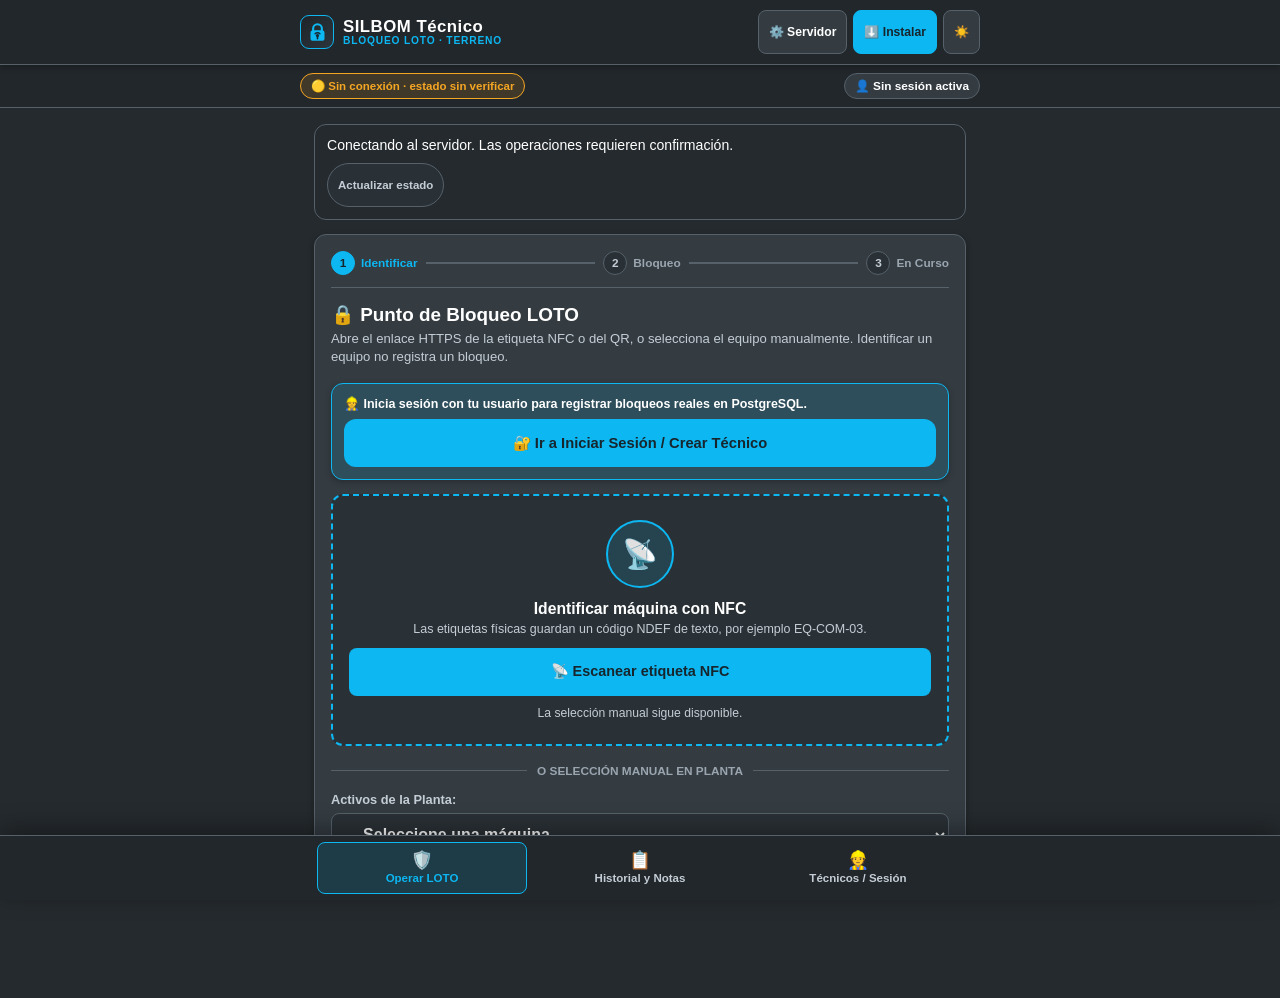
==== commit 288c90df: "Merge 272296f8f0a96a1409eec28ced83f703bef113fa into 2d9a82de8b204ab23ab5e610566ef39045b34555" ====
--- a/android-app/assets/index.html
+++ b/android-app/assets/index.html
@@ -1718,7 +1718,6 @@
           ...requestOptions, headers, origin: AppState.serverOrigin
         });
         updateConnectionBadge(true);
-        if (result.status === 401 && AppState.auth?.header === auth) clearSessionIdentity();
         if (!silentMonitor) updateHttpMonitor(method, endpoint, result.status, HTTP_STATUS_LABELS[result.status]);
         return result;
       } catch (err) {
@@ -1783,7 +1782,6 @@
        AUTENTICACIÓN EN MEMORIA Y SESIÓN
        ========================================================================== */
     function renderAuthUI() {
-      renderSessionAccess();
       const mobilePill = document.getElementById('mobile-operator-pill');
       const mobileSummary = document.getElementById('mobile-session-summary');
       const mobileLogoutBtn = document.getElementById('mobile-btn-logout');
@@ -1809,69 +1807,23 @@
     }
 
     async function probeAuthenticatedRole() {
-      const current = AppState.auth;
-      if (!current?.header) throw new Error('Inicia sesión para verificar tu identidad.');
-      const res = await apiFetch('/sesion', { silentMonitor: true, authHeaderOverride: current.header });
-      if (!res.ok) throw new Error(extractApiError(res.data, res.status));
-      if (AppState.auth !== current) throw new Error('La sesión cambió durante la comprobación.');
-      Object.assign(current, SilbomHttp.sessionIdentity(res.data, current.username));
-    }
-
-    function renderSessionAccess() {
-      const session = AppState.auth;
-      let link = document.getElementById('role-interface-link');
-      const anchor = document.getElementById('mobile-operator-pill');
-      if (!link && anchor) {
-        link = document.createElement('a');
-        link.id = 'role-interface-link';
-        link.style.cssText = 'color:inherit;text-decoration:underline;padding:10px;display:inline-block';
-        anchor.parentElement.appendChild(link);
-      }
-      if (link) {
-        link.hidden = !session?.rol;
-        if (session?.rol) {
-          const url = new URL(session.rol === 'TECNICO' ? '/app/' : '/index.html',
-            AppState.serverOrigin || location.origin);
-          if (session.rol === 'TECNICO' && AppState.selectedMachineId) url.searchParams.set('maquina', AppState.selectedMachineId);
-          link.href = url.href;
-          link.textContent = session.rol === 'TECNICO' ? 'Abrir interfaz técnica' : 'Abrir consola de supervisión';
-          link.title = 'La otra vista solicita iniciar sesión de nuevo; no se transfieren credenciales.';
+      if (!AppState.apiOnline || !AppState.auth || !AppState.auth.header) return;
+      try {
+        const res = await apiFetch('/tecnicos', { silentMonitor: true });
+        if (res.ok && Array.isArray(res.data)) {
+          AppState.auth.rol = 'SUPERVISOR';
+          const match = res.data.find(t => t.username === AppState.auth.username);
+          if (match) {
+            AppState.auth.id = match.id;
+            AppState.auth.nombre = match.nombre;
+          }
+        } else if (res.status === 403) {
+          AppState.auth.rol = 'TECNICO';
         }
-      }
-      const form = document.getElementById('mobile-create-tech-form');
-      if (form) {
-        const blocked = !session || session.rol !== 'SUPERVISOR' || session.identidadesSoloLectura;
-        form.hidden = blocked;
-        form.classList.toggle('hidden', blocked);
-        form.querySelectorAll('input,select,button').forEach(control => control.disabled = blocked);
-        let note = document.getElementById('identity-access-note');
-        if (!note) {
-          note = document.createElement('p');note.id = 'identity-access-note';note.setAttribute('role','status');
-          form.before(note);
-        }
-        note.hidden = !blocked;
-        note.textContent = session?.identidadesSoloLectura
-          ? 'Modo demostración: las identidades son de solo lectura. No se pueden crear, editar ni desactivar cuentas.'
-          : 'Inicia sesión como supervisor para administrar identidades.';
-      }
-    }
-
-    function clearSessionIdentity() {
-      AppState.auth = null;
-      AppState.tickets = [];
-      AppState.auditLogs = [];
-      AppState.tecnicosList = [];
-      document.querySelectorAll('input[type="password"]').forEach(input => input.value = '');
-      ['audit-detail-modal','tech-management-modal'].forEach(id => document.getElementById(id)?.classList.add('hidden'));
-      const note = document.getElementById('audit-modal-note');
-      if (note) note.textContent = '';
-      renderAuthUI();
-      if (typeof syncOperationControls === 'function') syncOperationControls();
-      if (typeof renderMobileHistorial === 'function') renderMobileHistorial();
-      if (typeof renderSupervisorDashboard === 'function') renderSupervisorDashboard();
-      if (typeof renderSupervisorTecnicos === 'function') renderSupervisorTecnicos();
-    }
-    window.addEventListener('pagehide', clearSessionIdentity);
+      } catch (err) {
+        // Ignorar fallo en detección de rol
+      }
+    }
 
     async function performLogin(username, password) {
       if (AppState.isSubmitting || (AppState.pendingOperation && AppState.pendingOperation.username !== username)) {
@@ -1882,15 +1834,13 @@
         showToast('Ingresa usuario y contraseña para iniciar sesión', '⚠️');
         return false;
       }
-      const candidate = { username, header: encodeBasicAuth(username, password), rol: null, id: null, nombre: null };
-      AppState.auth = candidate;
+      AppState.auth = { username, header: encodeBasicAuth(username, password), rol: null, id: null, nombre: null };
       try {
-        await probeAuthenticatedRole();
-        const res = await apiFetch('/bloqueos', { authHeaderOverride: candidate.header });
-        if (AppState.auth !== candidate) return false;
+        const res = await apiFetch('/bloqueos');
         if (!res.ok || !Array.isArray(res.data)) throw new Error(extractApiError(res.data, res.status));
         AppState.tickets = res.data;
         AppState.auditLogs = buildAuditLogsFromTickets(res.data);
+        await probeAuthenticatedRole();
         await loadMachinesFromApi();
         renderAuthUI();
         renderMobileHistorial();
@@ -1898,8 +1848,7 @@
         showToast(`Sesión verificada: ${username}`, '👷');
         return true;
       } catch (err) {
-        if (AppState.auth && AppState.auth !== candidate) return false;
-        clearSessionIdentity();
+        AppState.auth = null;
         AppState.tickets = [];
         AppState.auditLogs = [];
         renderAuthUI();
@@ -1921,11 +1870,11 @@
     }
 
     function logoutOperator() {
-      if (AppState.isSubmitting) {
+      if (AppState.isSubmitting || AppState.pendingOperation) {
         setOperationStatus('Hay una solicitud sin resolver. Verifica su resultado antes de cerrar sesión.', 'warning');
         return;
       }
-      clearSessionIdentity();
+      AppState.auth = null;
       AppState.tickets = [];
       AppState.auditLogs = [];
       clearInterval(AppState.timerInterval);
@@ -1933,7 +1882,6 @@
       renderMobileHistorial();
       showTechStep(1);
       syncOperationControls();
-      if (AppState.pendingOperation) setOperationStatus('Sesión cerrada. La solicitud sigue sin confirmar; vuelve a iniciar con su responsable para verificarla. No se reenvía automáticamente.', 'warning');
       showToast('Sesión cerrada de memoria', '🔒');
     }
 
@@ -2896,10 +2844,6 @@
        ALTA DE TÉCNICOS DESDE TERRENO (POST /api/v1/tecnicos)
        ========================================================================== */
     async function createTechnicianFromForm() {
-      if (!AppState.auth || AppState.auth.rol !== 'SUPERVISOR' || AppState.auth.identidadesSoloLectura) {
-        showToast('La gestión de identidades no está permitida en esta sesión.', '🔒');
-        return;
-      }
       if (AppState.isSubmitting || AppState.pendingOperation) {
         setOperationStatus('Resuelve la solicitud LOTO pendiente antes de administrar técnicos.', 'warning');
         return;
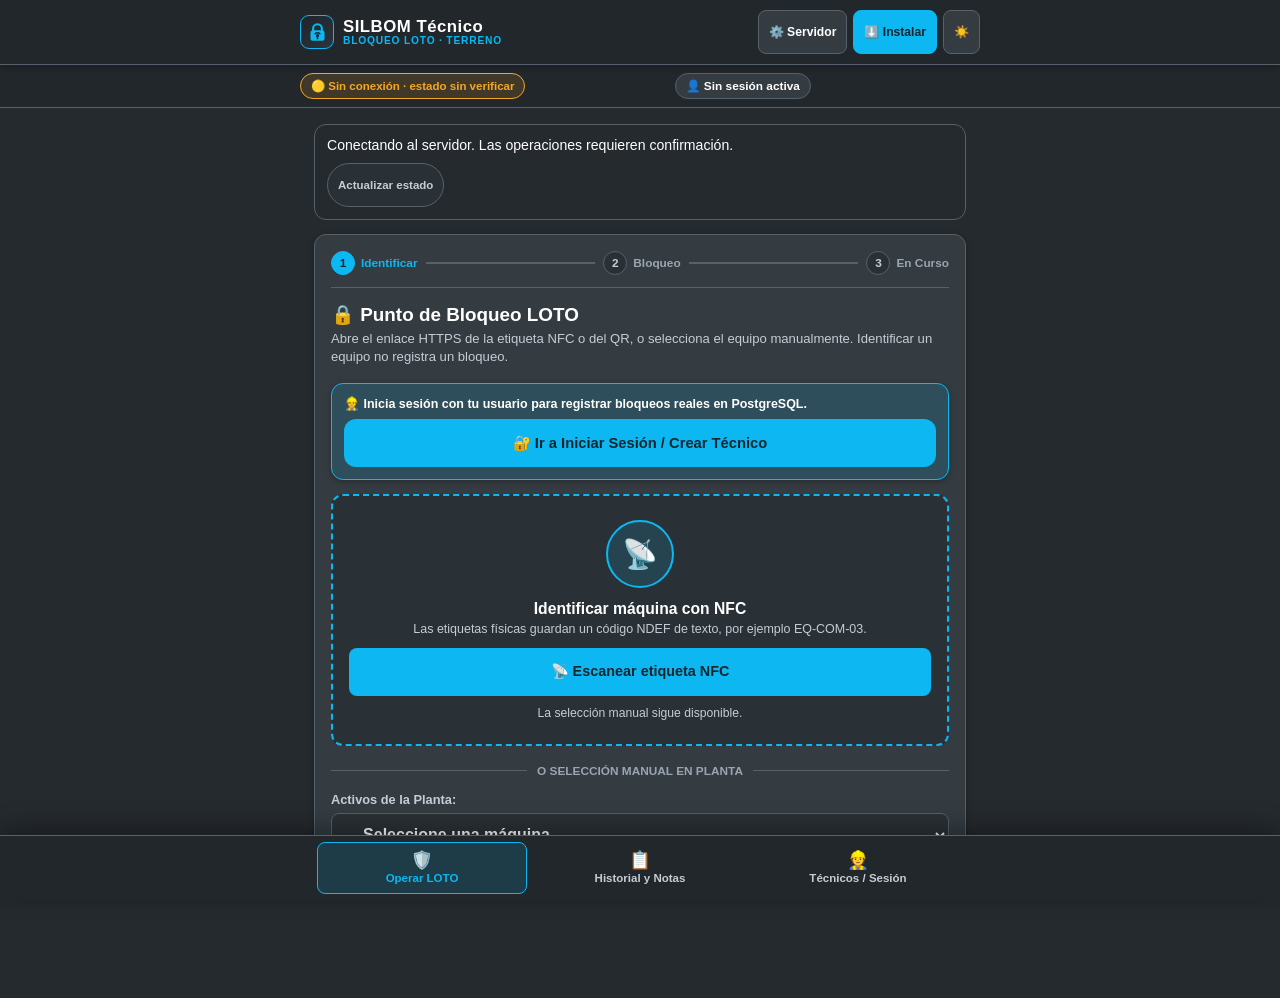
==== commit 92a30df5: "Merge pull request #4 from Bvstivn-A/feature/two-account-demo-access Autenticación de demostración l" ====
--- a/android-app/assets/index.html
+++ b/android-app/assets/index.html
@@ -1718,6 +1718,7 @@
           ...requestOptions, headers, origin: AppState.serverOrigin
         });
         updateConnectionBadge(true);
+        if (result.status === 401 && AppState.auth?.header === auth) clearSessionIdentity();
         if (!silentMonitor) updateHttpMonitor(method, endpoint, result.status, HTTP_STATUS_LABELS[result.status]);
         return result;
       } catch (err) {
@@ -1782,6 +1783,7 @@
        AUTENTICACIÓN EN MEMORIA Y SESIÓN
        ========================================================================== */
     function renderAuthUI() {
+      renderSessionAccess();
       const mobilePill = document.getElementById('mobile-operator-pill');
       const mobileSummary = document.getElementById('mobile-session-summary');
       const mobileLogoutBtn = document.getElementById('mobile-btn-logout');
@@ -1807,23 +1809,69 @@
     }
 
     async function probeAuthenticatedRole() {
-      if (!AppState.apiOnline || !AppState.auth || !AppState.auth.header) return;
-      try {
-        const res = await apiFetch('/tecnicos', { silentMonitor: true });
-        if (res.ok && Array.isArray(res.data)) {
-          AppState.auth.rol = 'SUPERVISOR';
-          const match = res.data.find(t => t.username === AppState.auth.username);
-          if (match) {
-            AppState.auth.id = match.id;
-            AppState.auth.nombre = match.nombre;
-          }
-        } else if (res.status === 403) {
-          AppState.auth.rol = 'TECNICO';
+      const current = AppState.auth;
+      if (!current?.header) throw new Error('Inicia sesión para verificar tu identidad.');
+      const res = await apiFetch('/sesion', { silentMonitor: true, authHeaderOverride: current.header });
+      if (!res.ok) throw new Error(extractApiError(res.data, res.status));
+      if (AppState.auth !== current) throw new Error('La sesión cambió durante la comprobación.');
+      Object.assign(current, SilbomHttp.sessionIdentity(res.data, current.username));
+    }
+
+    function renderSessionAccess() {
+      const session = AppState.auth;
+      let link = document.getElementById('role-interface-link');
+      const anchor = document.getElementById('mobile-operator-pill');
+      if (!link && anchor) {
+        link = document.createElement('a');
+        link.id = 'role-interface-link';
+        link.style.cssText = 'color:inherit;text-decoration:underline;padding:10px;display:inline-block';
+        anchor.parentElement.appendChild(link);
+      }
+      if (link) {
+        link.hidden = !session?.rol;
+        if (session?.rol) {
+          const url = new URL(session.rol === 'TECNICO' ? '/app/' : '/index.html',
+            AppState.serverOrigin || location.origin);
+          if (session.rol === 'TECNICO' && AppState.selectedMachineId) url.searchParams.set('maquina', AppState.selectedMachineId);
+          link.href = url.href;
+          link.textContent = session.rol === 'TECNICO' ? 'Abrir interfaz técnica' : 'Abrir consola de supervisión';
+          link.title = 'La otra vista solicita iniciar sesión de nuevo; no se transfieren credenciales.';
         }
-      } catch (err) {
-        // Ignorar fallo en detección de rol
-      }
-    }
+      }
+      const form = document.getElementById('mobile-create-tech-form');
+      if (form) {
+        const blocked = !session || session.rol !== 'SUPERVISOR' || session.identidadesSoloLectura;
+        form.hidden = blocked;
+        form.classList.toggle('hidden', blocked);
+        form.querySelectorAll('input,select,button').forEach(control => control.disabled = blocked);
+        let note = document.getElementById('identity-access-note');
+        if (!note) {
+          note = document.createElement('p');note.id = 'identity-access-note';note.setAttribute('role','status');
+          form.before(note);
+        }
+        note.hidden = !blocked;
+        note.textContent = session?.identidadesSoloLectura
+          ? 'Modo demostración: las identidades son de solo lectura. No se pueden crear, editar ni desactivar cuentas.'
+          : 'Inicia sesión como supervisor para administrar identidades.';
+      }
+    }
+
+    function clearSessionIdentity() {
+      AppState.auth = null;
+      AppState.tickets = [];
+      AppState.auditLogs = [];
+      AppState.tecnicosList = [];
+      document.querySelectorAll('input[type="password"]').forEach(input => input.value = '');
+      ['audit-detail-modal','tech-management-modal'].forEach(id => document.getElementById(id)?.classList.add('hidden'));
+      const note = document.getElementById('audit-modal-note');
+      if (note) note.textContent = '';
+      renderAuthUI();
+      if (typeof syncOperationControls === 'function') syncOperationControls();
+      if (typeof renderMobileHistorial === 'function') renderMobileHistorial();
+      if (typeof renderSupervisorDashboard === 'function') renderSupervisorDashboard();
+      if (typeof renderSupervisorTecnicos === 'function') renderSupervisorTecnicos();
+    }
+    window.addEventListener('pagehide', clearSessionIdentity);
 
     async function performLogin(username, password) {
       if (AppState.isSubmitting || (AppState.pendingOperation && AppState.pendingOperation.username !== username)) {
@@ -1834,13 +1882,15 @@
         showToast('Ingresa usuario y contraseña para iniciar sesión', '⚠️');
         return false;
       }
-      AppState.auth = { username, header: encodeBasicAuth(username, password), rol: null, id: null, nombre: null };
+      const candidate = { username, header: encodeBasicAuth(username, password), rol: null, id: null, nombre: null };
+      AppState.auth = candidate;
       try {
-        const res = await apiFetch('/bloqueos');
+        await probeAuthenticatedRole();
+        const res = await apiFetch('/bloqueos', { authHeaderOverride: candidate.header });
+        if (AppState.auth !== candidate) return false;
         if (!res.ok || !Array.isArray(res.data)) throw new Error(extractApiError(res.data, res.status));
         AppState.tickets = res.data;
         AppState.auditLogs = buildAuditLogsFromTickets(res.data);
-        await probeAuthenticatedRole();
         await loadMachinesFromApi();
         renderAuthUI();
         renderMobileHistorial();
@@ -1848,7 +1898,8 @@
         showToast(`Sesión verificada: ${username}`, '👷');
         return true;
       } catch (err) {
-        AppState.auth = null;
+        if (AppState.auth && AppState.auth !== candidate) return false;
+        clearSessionIdentity();
         AppState.tickets = [];
         AppState.auditLogs = [];
         renderAuthUI();
@@ -1870,11 +1921,11 @@
     }
 
     function logoutOperator() {
-      if (AppState.isSubmitting || AppState.pendingOperation) {
+      if (AppState.isSubmitting) {
         setOperationStatus('Hay una solicitud sin resolver. Verifica su resultado antes de cerrar sesión.', 'warning');
         return;
       }
-      AppState.auth = null;
+      clearSessionIdentity();
       AppState.tickets = [];
       AppState.auditLogs = [];
       clearInterval(AppState.timerInterval);
@@ -1882,6 +1933,7 @@
       renderMobileHistorial();
       showTechStep(1);
       syncOperationControls();
+      if (AppState.pendingOperation) setOperationStatus('Sesión cerrada. La solicitud sigue sin confirmar; vuelve a iniciar con su responsable para verificarla. No se reenvía automáticamente.', 'warning');
       showToast('Sesión cerrada de memoria', '🔒');
     }
 
@@ -2844,6 +2896,10 @@
        ALTA DE TÉCNICOS DESDE TERRENO (POST /api/v1/tecnicos)
        ========================================================================== */
     async function createTechnicianFromForm() {
+      if (!AppState.auth || AppState.auth.rol !== 'SUPERVISOR' || AppState.auth.identidadesSoloLectura) {
+        showToast('La gestión de identidades no está permitida en esta sesión.', '🔒');
+        return;
+      }
       if (AppState.isSubmitting || AppState.pendingOperation) {
         setOperationStatus('Resuelve la solicitud LOTO pendiente antes de administrar técnicos.', 'warning');
         return;
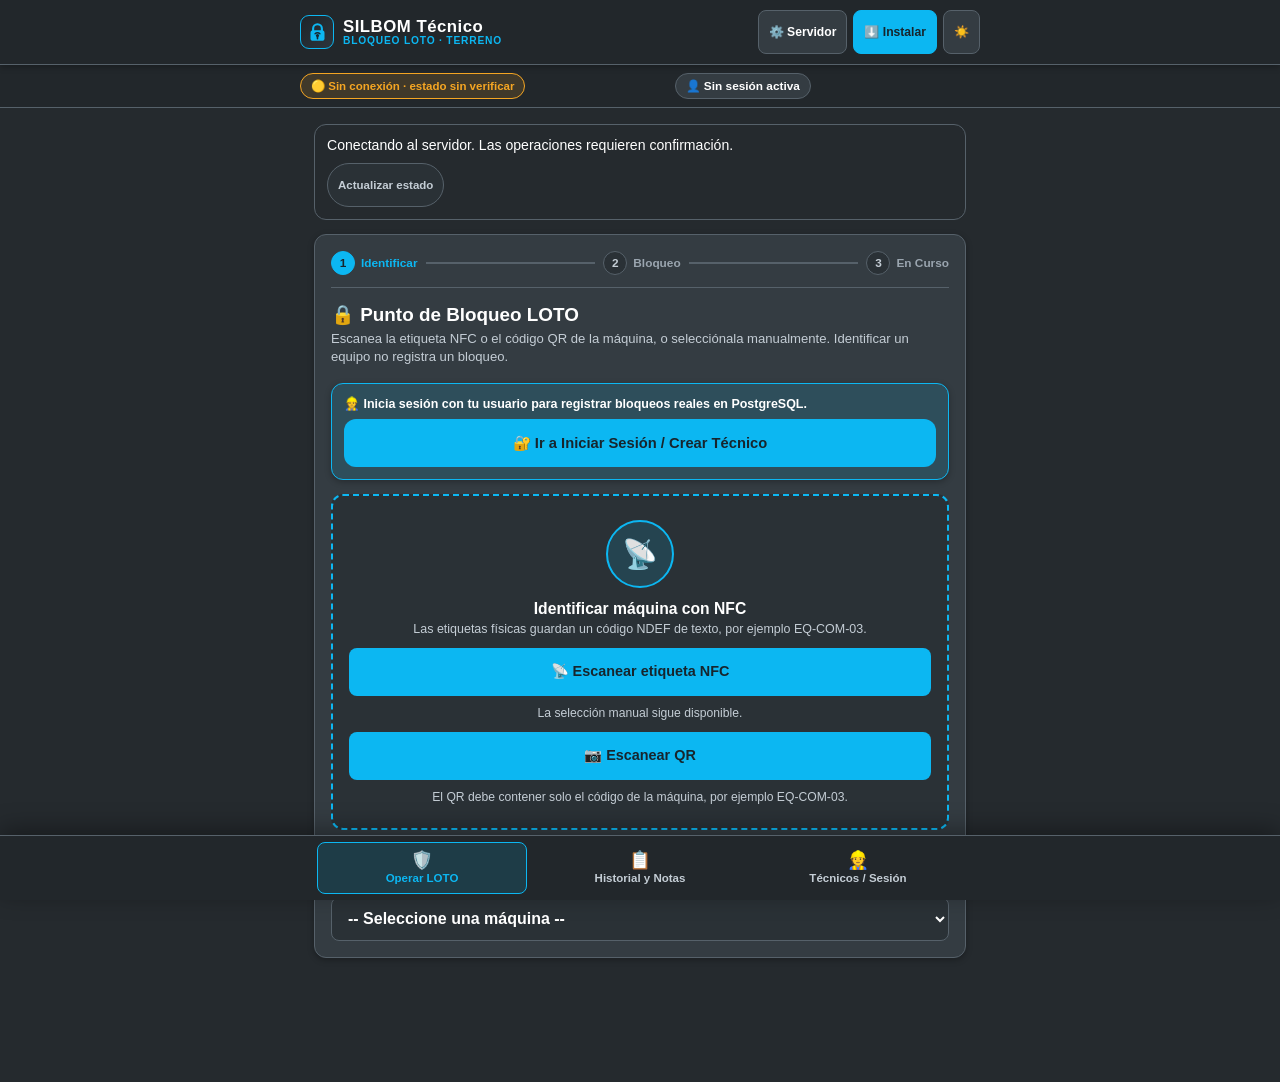
==== commit 92bc6e70: "feat(android): lector QR nativo con la misma identificación que NFC - QrScannerActivity: cámara + ZX" ====
--- a/android-app/assets/index.html
+++ b/android-app/assets/index.html
@@ -1224,7 +1224,7 @@
         <!-- PASO 1: IDENTIFICACIÓN NFC/QR O MANUAL -->
         <div id="tech-step-1">
           <h1 class="mobile-screen-title">🔒 Punto de Bloqueo LOTO</h1>
-          <p class="mobile-subtitle">Abre el enlace HTTPS de la etiqueta NFC o del QR, o selecciona el equipo manualmente. Identificar un equipo no registra un bloqueo.</p>
+          <p class="mobile-subtitle">Escanea la etiqueta NFC o el código QR de la máquina, o selecciónala manualmente. Identificar un equipo no registra un bloqueo.</p>
 
           <div id="guest-login-nudge" class="tech-card" style="background: var(--azul-pale); border-color: var(--azul-industrial); padding: 12px; margin-bottom: 14px;">
             <p style="font-size: 0.78rem; color: var(--text-main); font-weight: 700; margin-bottom: 8px;">
@@ -1244,6 +1244,8 @@
             <button type="button" id="btn-start-nfc" class="nfc-tap-btn" onclick="startNativeNfcScan()" style="border: 0; cursor: pointer; width: 100%;">📡 Escanear etiqueta NFC</button>
             <button type="button" id="btn-cancel-nfc" class="btn-step-secondary hidden" onclick="cancelNativeNfcScan()" style="margin-top: 10px;">Cancelar lectura NFC</button>
             <p id="nfc-scan-status" role="status" aria-live="polite" style="font-size: 0.76rem; margin-top: 10px; color: var(--text-muted);">La selección manual sigue disponible.</p>
+            <button type="button" id="btn-start-qr" class="nfc-tap-btn" onclick="startNativeQrScan()" style="border: 0; cursor: pointer; width: 100%; margin-top: 12px;">📷 Escanear QR</button>
+            <p id="qr-scan-status" role="status" aria-live="polite" style="font-size: 0.76rem; margin-top: 10px; color: var(--text-muted);">El QR debe contener solo el código de la máquina, por ejemplo EQ-COM-03.</p>
           </div>
 
           <div class="or-divider"><span>O SELECCIÓN MANUAL EN PLANTA</span></div>
@@ -2334,7 +2336,7 @@
         setOperationStatus('Termina o verifica la operación pendiente antes de escanear.', 'warning');
         return;
       }
-      if (nativeNfcScanning || nativeNfcProcessing) return;
+      if (nativeNfcScanning || nativeNfcProcessing || nativeQrScanning || nativeQrProcessing) return;
       if (!window.SilbomAndroidNfc || typeof window.SilbomAndroidNfc.startScan !== 'function') {
         updateNativeNfcUi('La lectura NFC real está disponible en la aplicación Android instalada, no en el navegador.');
         showToast('Utiliza la app Android o la selección manual.', '⚠️');
@@ -2377,35 +2379,122 @@
         nativeNfcScanning = false;
         nativeNfcProcessing = true;
         updateNativeNfcUi('Código leído. Verificando máquina con el servidor...');
-        const code = window.SilbomNfcCode.normalizeCode(rawCode);
         try {
-          if (!window.SilbomNfcCode.isValidCode(code)) {
-            throw new Error('El código de la etiqueta es inválido.');
-          }
-          if (AppState.pendingOperation || AppState.isSubmitting) {
-            throw new Error('Primero confirma la operación LOTO pendiente.');
-          }
-          // Lectura individual: sin verificación del backend no se abre ninguna ficha.
-          const result = await apiFetch(window.SilbomNfcCode.machineEndpoint(code));
-          if (result.status === 404) throw new Error('Máquina no registrada en SILBOM.');
-          if (result.status === 401 || result.status === 403) throw new Error('No autorizado para consultar esta máquina.');
-          if (!result.ok || !result.data || result.data.id !== code) {
-            throw new Error('El servidor no confirmó los datos de la máquina.');
-          }
-          const refreshed = await loadMachinesFromApi();
-          if (!refreshed || !AppState.machinesConfirmed || !AppState.machines.some(m => m.id === code)) {
-            throw new Error('No fue posible confirmar el catálogo de máquinas.');
-          }
-          switchMobileTab('operar');
-          loadMachineIntoForm(code);
-          showToast('Máquina verificada: ' + code, '📡');
-          updateNativeNfcUi('Máquina ' + code + ' verificada desde el servidor.');
+          const machine = await identifyMachineByCode(rawCode, 'NFC');
+          showToast('Máquina verificada: ' + machine.id, '📡');
+          updateNativeNfcUi('Máquina ' + machine.id + ' verificada desde el servidor.');
         } catch (err) {
           setOperationStatus(err.message || 'No se pudo verificar la máquina.', 'error');
           updateNativeNfcUi('No se pudo verificar la máquina. Revisa la conexión e inténtalo otra vez.');
         } finally {
           nativeNfcProcessing = false;
           updateNativeNfcUi(document.getElementById('nfc-scan-status')?.textContent || '');
+        }
+      }
+    });
+
+    /* ==========================================================================
+       Identificación común NFC/QR: código → validación → API real → ficha.
+       Solo identifica la máquina: nunca crea, libera ni modifica bloqueos.
+       La dirección del servidor sale de la configuración de la app, nunca del código.
+       ========================================================================== */
+    async function identifyMachineByCode(rawCode, source) {
+      const code = window.SilbomNfcCode.normalizeCode(rawCode);
+      if (!window.SilbomNfcCode.isValidCode(code)) {
+        throw new Error(source === 'QR'
+          ? 'El QR no contiene un identificador de máquina SILBOM válido.'
+          : 'El código de la etiqueta es inválido.');
+      }
+      if (AppState.pendingOperation || AppState.isSubmitting) {
+        throw new Error('Primero confirma la operación LOTO pendiente.');
+      }
+      // Lectura individual: sin verificación del backend no se abre ninguna ficha.
+      let result;
+      try {
+        result = await apiFetch(window.SilbomNfcCode.machineEndpoint(code));
+      } catch (err) {
+        if (err && err.isNetworkError) throw new Error('No se pudo conectar con el servidor.');
+        throw err;
+      }
+      if (result.status === 404) throw new Error('Máquina no registrada en SILBOM.');
+      if (result.status === 401 || result.status === 403) throw new Error('No autorizado para consultar esta máquina.');
+      if (!result.ok || !result.data || result.data.id !== code) {
+        throw new Error('El servidor no confirmó los datos de la máquina.');
+      }
+      const refreshed = await loadMachinesFromApi();
+      const machine = refreshed && AppState.machinesConfirmed && AppState.machines.find(m => m.id === code);
+      if (!machine) throw new Error('No fue posible confirmar el catálogo de máquinas.');
+      switchMobileTab('operar');
+      loadMachineIntoForm(code);
+      return machine;
+    }
+
+    /* ==========================================================================
+       QR Android: QrScannerActivity (ZXing, solo QR_CODE) devuelve el texto,
+       Java lo valida y la web lo confirma con la API, igual que NFC.
+       ========================================================================== */
+    let nativeQrScanning = false;
+    let nativeQrProcessing = false;
+
+    function updateNativeQrUi(message) {
+      const status = document.getElementById('qr-scan-status');
+      if (status && message !== undefined) status.textContent = message;
+      const start = document.getElementById('btn-start-qr');
+      if (start) start.disabled = nativeQrScanning || nativeQrProcessing;
+    }
+
+    function startNativeQrScan() {
+      if (AppState.isSubmitting || AppState.pendingOperation) {
+        setOperationStatus('Termina o verifica la operación pendiente antes de escanear.', 'warning');
+        return;
+      }
+      if (nativeQrScanning || nativeQrProcessing || nativeNfcScanning || nativeNfcProcessing) return;
+      if (!window.SilbomAndroidQr || typeof window.SilbomAndroidQr.startScan !== 'function') {
+        updateNativeQrUi('La lectura QR está disponible en la aplicación Android instalada, no en el navegador.');
+        showToast('Utiliza la app Android o la selección manual.', '⚠️');
+        return;
+      }
+      nativeQrScanning = true;
+      updateNativeQrUi('Apunta la cámara al código QR de la máquina.');
+      window.SilbomAndroidQr.startScan();
+    }
+
+    window.SilbomQr = Object.freeze({
+      onError(reason) {
+        nativeQrScanning = false;
+        nativeQrProcessing = false;
+        const messages = {
+          cancelled: 'Escaneo QR cancelado.',
+          busy: 'Termina la lectura NFC en curso antes de escanear un QR.',
+          camera_unavailable: 'La cámara no está disponible o la usa otra aplicación.',
+          camera_permission_denied: 'Permite el acceso a la cámara en Ajustes > Aplicaciones > SILBOM Técnico > Permisos.',
+          scanner_failed: 'Error interno del lector QR. Inténtalo otra vez.',
+          scanner_unavailable: 'El lector QR no está disponible en esta instalación.',
+          empty_code: 'El QR está vacío.',
+          url_not_allowed: 'El QR contiene un enlace o dirección. SILBOM solo acepta códigos de máquina (ej. EQ-COM-03); no se abrió nada.',
+          invalid_code: 'El QR no contiene un identificador de máquina SILBOM válido.'
+        };
+        const message = messages[reason] || 'Se produjo un error al leer el código QR.';
+        updateNativeQrUi(message);
+        if (reason !== 'cancelled') setOperationStatus(message, 'warning');
+      },
+      async onRead(rawCode) {
+        if (!nativeQrScanning || nativeQrProcessing) return; // Ignora lecturas duplicadas.
+        nativeQrScanning = false;
+        nativeQrProcessing = true;
+        const shown = window.SilbomNfcCode.normalizeCode(rawCode);
+        updateNativeQrUi('Código detectado: ' + shown + '. Verificando máquina con SILBOM…');
+        try {
+          const machine = await identifyMachineByCode(rawCode, 'QR');
+          showToast('Máquina encontrada: ' + machine.name, '📷');
+          updateNativeQrUi('Máquina encontrada: ' + machine.id + ' · ' + machine.name + '.');
+        } catch (err) {
+          const message = err.message || 'No se pudo verificar la máquina.';
+          setOperationStatus(message, 'error');
+          updateNativeQrUi(message);
+        } finally {
+          nativeQrProcessing = false;
+          updateNativeQrUi();
         }
       }
     });
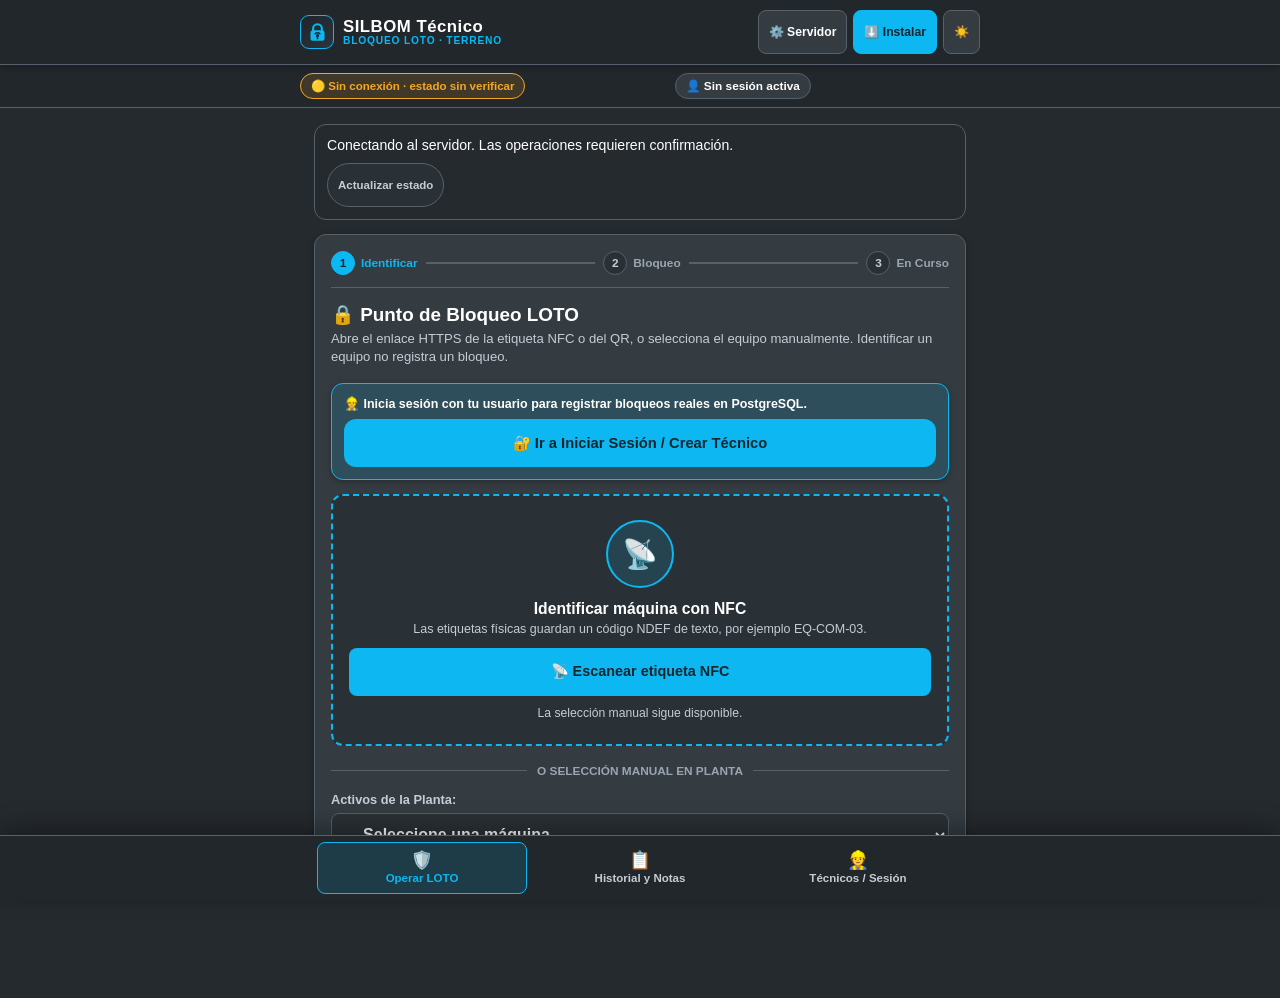
==== commit d11471e7: "fix(web): quitar el enlace «Abrir consola de supervisión» El supervisor ya no ve ese enlace en la co" ====
--- a/android-app/assets/index.html
+++ b/android-app/assets/index.html
@@ -1224,7 +1224,7 @@
         <!-- PASO 1: IDENTIFICACIÓN NFC/QR O MANUAL -->
         <div id="tech-step-1">
           <h1 class="mobile-screen-title">🔒 Punto de Bloqueo LOTO</h1>
-          <p class="mobile-subtitle">Escanea la etiqueta NFC o el código QR de la máquina, o selecciónala manualmente. Identificar un equipo no registra un bloqueo.</p>
+          <p class="mobile-subtitle">Abre el enlace HTTPS de la etiqueta NFC o del QR, o selecciona el equipo manualmente. Identificar un equipo no registra un bloqueo.</p>
 
           <div id="guest-login-nudge" class="tech-card" style="background: var(--azul-pale); border-color: var(--azul-industrial); padding: 12px; margin-bottom: 14px;">
             <p style="font-size: 0.78rem; color: var(--text-main); font-weight: 700; margin-bottom: 8px;">
@@ -1244,8 +1244,6 @@
             <button type="button" id="btn-start-nfc" class="nfc-tap-btn" onclick="startNativeNfcScan()" style="border: 0; cursor: pointer; width: 100%;">📡 Escanear etiqueta NFC</button>
             <button type="button" id="btn-cancel-nfc" class="btn-step-secondary hidden" onclick="cancelNativeNfcScan()" style="margin-top: 10px;">Cancelar lectura NFC</button>
             <p id="nfc-scan-status" role="status" aria-live="polite" style="font-size: 0.76rem; margin-top: 10px; color: var(--text-muted);">La selección manual sigue disponible.</p>
-            <button type="button" id="btn-start-qr" class="nfc-tap-btn" onclick="startNativeQrScan()" style="border: 0; cursor: pointer; width: 100%; margin-top: 12px;">📷 Escanear QR</button>
-            <p id="qr-scan-status" role="status" aria-live="polite" style="font-size: 0.76rem; margin-top: 10px; color: var(--text-muted);">El QR debe contener solo el código de la máquina, por ejemplo EQ-COM-03.</p>
           </div>
 
           <div class="or-divider"><span>O SELECCIÓN MANUAL EN PLANTA</span></div>
@@ -1830,13 +1828,13 @@
         anchor.parentElement.appendChild(link);
       }
       if (link) {
-        link.hidden = !session?.rol;
-        if (session?.rol) {
-          const url = new URL(session.rol === 'TECNICO' ? '/app/' : '/index.html',
-            AppState.serverOrigin || location.origin);
-          if (session.rol === 'TECNICO' && AppState.selectedMachineId) url.searchParams.set('maquina', AppState.selectedMachineId);
+        // Solo el técnico recibe un enlace a la interfaz técnica; el supervisor no ve enlace.
+        link.hidden = session?.rol !== 'TECNICO';
+        if (session?.rol === 'TECNICO') {
+          const url = new URL('/app/', AppState.serverOrigin || location.origin);
+          if (AppState.selectedMachineId) url.searchParams.set('maquina', AppState.selectedMachineId);
           link.href = url.href;
-          link.textContent = session.rol === 'TECNICO' ? 'Abrir interfaz técnica' : 'Abrir consola de supervisión';
+          link.textContent = 'Abrir interfaz técnica';
           link.title = 'La otra vista solicita iniciar sesión de nuevo; no se transfieren credenciales.';
         }
       }
@@ -2336,7 +2334,7 @@
         setOperationStatus('Termina o verifica la operación pendiente antes de escanear.', 'warning');
         return;
       }
-      if (nativeNfcScanning || nativeNfcProcessing || nativeQrScanning || nativeQrProcessing) return;
+      if (nativeNfcScanning || nativeNfcProcessing) return;
       if (!window.SilbomAndroidNfc || typeof window.SilbomAndroidNfc.startScan !== 'function') {
         updateNativeNfcUi('La lectura NFC real está disponible en la aplicación Android instalada, no en el navegador.');
         showToast('Utiliza la app Android o la selección manual.', '⚠️');
@@ -2379,122 +2377,35 @@
         nativeNfcScanning = false;
         nativeNfcProcessing = true;
         updateNativeNfcUi('Código leído. Verificando máquina con el servidor...');
+        const code = window.SilbomNfcCode.normalizeCode(rawCode);
         try {
-          const machine = await identifyMachineByCode(rawCode, 'NFC');
-          showToast('Máquina verificada: ' + machine.id, '📡');
-          updateNativeNfcUi('Máquina ' + machine.id + ' verificada desde el servidor.');
+          if (!window.SilbomNfcCode.isValidCode(code)) {
+            throw new Error('El código de la etiqueta es inválido.');
+          }
+          if (AppState.pendingOperation || AppState.isSubmitting) {
+            throw new Error('Primero confirma la operación LOTO pendiente.');
+          }
+          // Lectura individual: sin verificación del backend no se abre ninguna ficha.
+          const result = await apiFetch(window.SilbomNfcCode.machineEndpoint(code));
+          if (result.status === 404) throw new Error('Máquina no registrada en SILBOM.');
+          if (result.status === 401 || result.status === 403) throw new Error('No autorizado para consultar esta máquina.');
+          if (!result.ok || !result.data || result.data.id !== code) {
+            throw new Error('El servidor no confirmó los datos de la máquina.');
+          }
+          const refreshed = await loadMachinesFromApi();
+          if (!refreshed || !AppState.machinesConfirmed || !AppState.machines.some(m => m.id === code)) {
+            throw new Error('No fue posible confirmar el catálogo de máquinas.');
+          }
+          switchMobileTab('operar');
+          loadMachineIntoForm(code);
+          showToast('Máquina verificada: ' + code, '📡');
+          updateNativeNfcUi('Máquina ' + code + ' verificada desde el servidor.');
         } catch (err) {
           setOperationStatus(err.message || 'No se pudo verificar la máquina.', 'error');
           updateNativeNfcUi('No se pudo verificar la máquina. Revisa la conexión e inténtalo otra vez.');
         } finally {
           nativeNfcProcessing = false;
           updateNativeNfcUi(document.getElementById('nfc-scan-status')?.textContent || '');
-        }
-      }
-    });
-
-    /* ==========================================================================
-       Identificación común NFC/QR: código → validación → API real → ficha.
-       Solo identifica la máquina: nunca crea, libera ni modifica bloqueos.
-       La dirección del servidor sale de la configuración de la app, nunca del código.
-       ========================================================================== */
-    async function identifyMachineByCode(rawCode, source) {
-      const code = window.SilbomNfcCode.normalizeCode(rawCode);
-      if (!window.SilbomNfcCode.isValidCode(code)) {
-        throw new Error(source === 'QR'
-          ? 'El QR no contiene un identificador de máquina SILBOM válido.'
-          : 'El código de la etiqueta es inválido.');
-      }
-      if (AppState.pendingOperation || AppState.isSubmitting) {
-        throw new Error('Primero confirma la operación LOTO pendiente.');
-      }
-      // Lectura individual: sin verificación del backend no se abre ninguna ficha.
-      let result;
-      try {
-        result = await apiFetch(window.SilbomNfcCode.machineEndpoint(code));
-      } catch (err) {
-        if (err && err.isNetworkError) throw new Error('No se pudo conectar con el servidor.');
-        throw err;
-      }
-      if (result.status === 404) throw new Error('Máquina no registrada en SILBOM.');
-      if (result.status === 401 || result.status === 403) throw new Error('No autorizado para consultar esta máquina.');
-      if (!result.ok || !result.data || result.data.id !== code) {
-        throw new Error('El servidor no confirmó los datos de la máquina.');
-      }
-      const refreshed = await loadMachinesFromApi();
-      const machine = refreshed && AppState.machinesConfirmed && AppState.machines.find(m => m.id === code);
-      if (!machine) throw new Error('No fue posible confirmar el catálogo de máquinas.');
-      switchMobileTab('operar');
-      loadMachineIntoForm(code);
-      return machine;
-    }
-
-    /* ==========================================================================
-       QR Android: QrScannerActivity (ZXing, solo QR_CODE) devuelve el texto,
-       Java lo valida y la web lo confirma con la API, igual que NFC.
-       ========================================================================== */
-    let nativeQrScanning = false;
-    let nativeQrProcessing = false;
-
-    function updateNativeQrUi(message) {
-      const status = document.getElementById('qr-scan-status');
-      if (status && message !== undefined) status.textContent = message;
-      const start = document.getElementById('btn-start-qr');
-      if (start) start.disabled = nativeQrScanning || nativeQrProcessing;
-    }
-
-    function startNativeQrScan() {
-      if (AppState.isSubmitting || AppState.pendingOperation) {
-        setOperationStatus('Termina o verifica la operación pendiente antes de escanear.', 'warning');
-        return;
-      }
-      if (nativeQrScanning || nativeQrProcessing || nativeNfcScanning || nativeNfcProcessing) return;
-      if (!window.SilbomAndroidQr || typeof window.SilbomAndroidQr.startScan !== 'function') {
-        updateNativeQrUi('La lectura QR está disponible en la aplicación Android instalada, no en el navegador.');
-        showToast('Utiliza la app Android o la selección manual.', '⚠️');
-        return;
-      }
-      nativeQrScanning = true;
-      updateNativeQrUi('Apunta la cámara al código QR de la máquina.');
-      window.SilbomAndroidQr.startScan();
-    }
-
-    window.SilbomQr = Object.freeze({
-      onError(reason) {
-        nativeQrScanning = false;
-        nativeQrProcessing = false;
-        const messages = {
-          cancelled: 'Escaneo QR cancelado.',
-          busy: 'Termina la lectura NFC en curso antes de escanear un QR.',
-          camera_unavailable: 'La cámara no está disponible o la usa otra aplicación.',
-          camera_permission_denied: 'Permite el acceso a la cámara en Ajustes > Aplicaciones > SILBOM Técnico > Permisos.',
-          scanner_failed: 'Error interno del lector QR. Inténtalo otra vez.',
-          scanner_unavailable: 'El lector QR no está disponible en esta instalación.',
-          empty_code: 'El QR está vacío.',
-          url_not_allowed: 'El QR contiene un enlace o dirección. SILBOM solo acepta códigos de máquina (ej. EQ-COM-03); no se abrió nada.',
-          invalid_code: 'El QR no contiene un identificador de máquina SILBOM válido.'
-        };
-        const message = messages[reason] || 'Se produjo un error al leer el código QR.';
-        updateNativeQrUi(message);
-        if (reason !== 'cancelled') setOperationStatus(message, 'warning');
-      },
-      async onRead(rawCode) {
-        if (!nativeQrScanning || nativeQrProcessing) return; // Ignora lecturas duplicadas.
-        nativeQrScanning = false;
-        nativeQrProcessing = true;
-        const shown = window.SilbomNfcCode.normalizeCode(rawCode);
-        updateNativeQrUi('Código detectado: ' + shown + '. Verificando máquina con SILBOM…');
-        try {
-          const machine = await identifyMachineByCode(rawCode, 'QR');
-          showToast('Máquina encontrada: ' + machine.name, '📷');
-          updateNativeQrUi('Máquina encontrada: ' + machine.id + ' · ' + machine.name + '.');
-        } catch (err) {
-          const message = err.message || 'No se pudo verificar la máquina.';
-          setOperationStatus(message, 'error');
-          updateNativeQrUi(message);
-        } finally {
-          nativeQrProcessing = false;
-          updateNativeQrUi();
         }
       }
     });
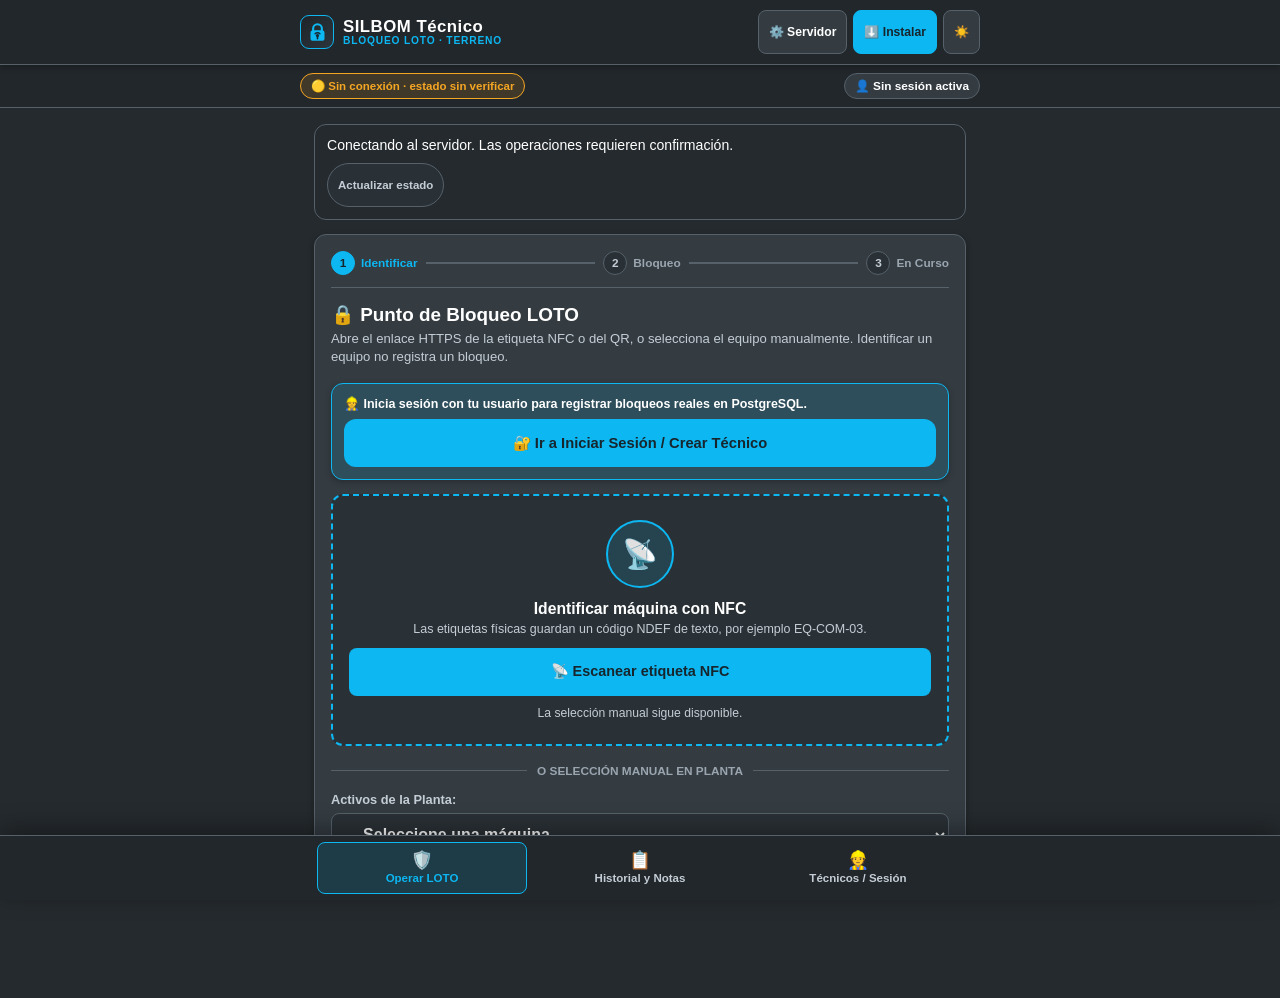
==== commit 0340d6a0: "fix(web): ocultar de verdad el enlace de rol El estilo en línea display:inline-block anulaba el atri" ====
--- a/android-app/assets/index.html
+++ b/android-app/assets/index.html
@@ -1830,6 +1830,7 @@
       if (link) {
         // Solo el técnico recibe un enlace a la interfaz técnica; el supervisor no ve enlace.
         link.hidden = session?.rol !== 'TECNICO';
+        link.style.display = link.hidden ? 'none' : 'inline-block'; // el estilo en línea anula [hidden]
         if (session?.rol === 'TECNICO') {
           const url = new URL('/app/', AppState.serverOrigin || location.origin);
           if (AppState.selectedMachineId) url.searchParams.set('maquina', AppState.selectedMachineId);
